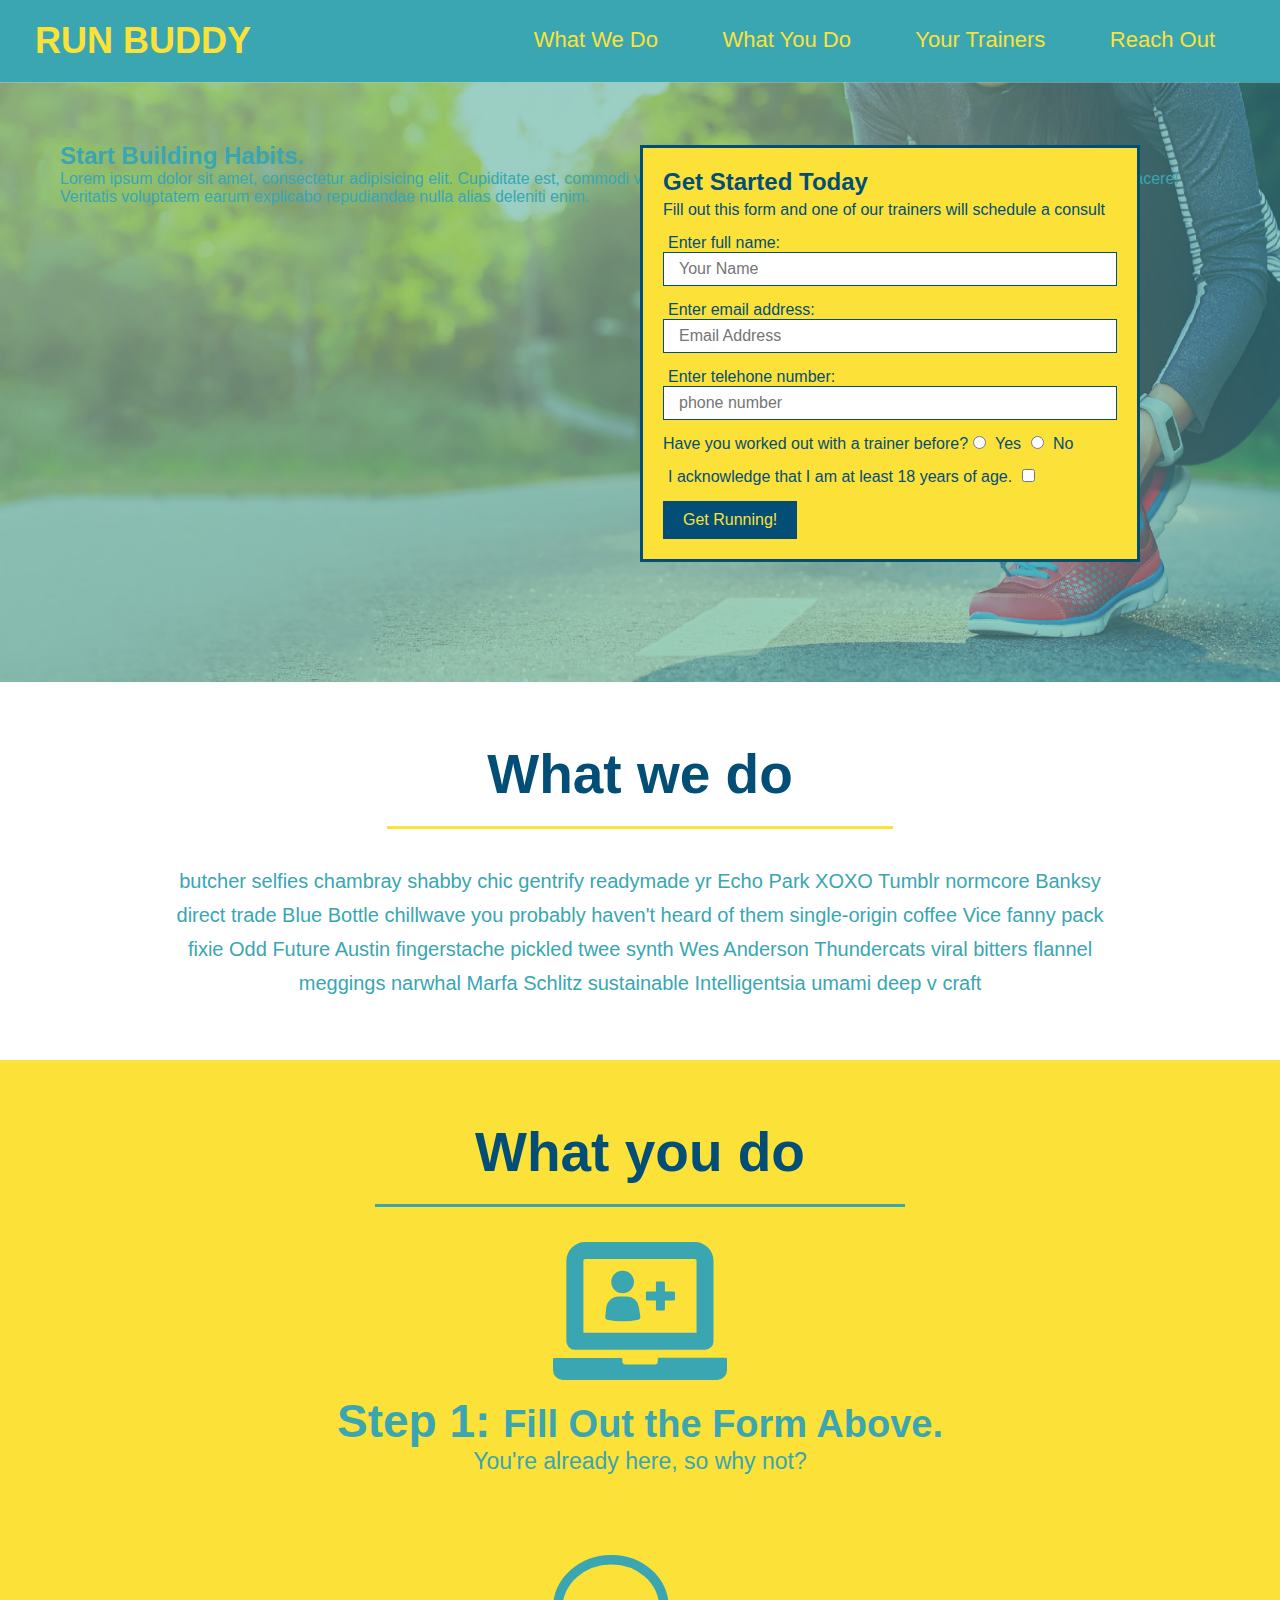
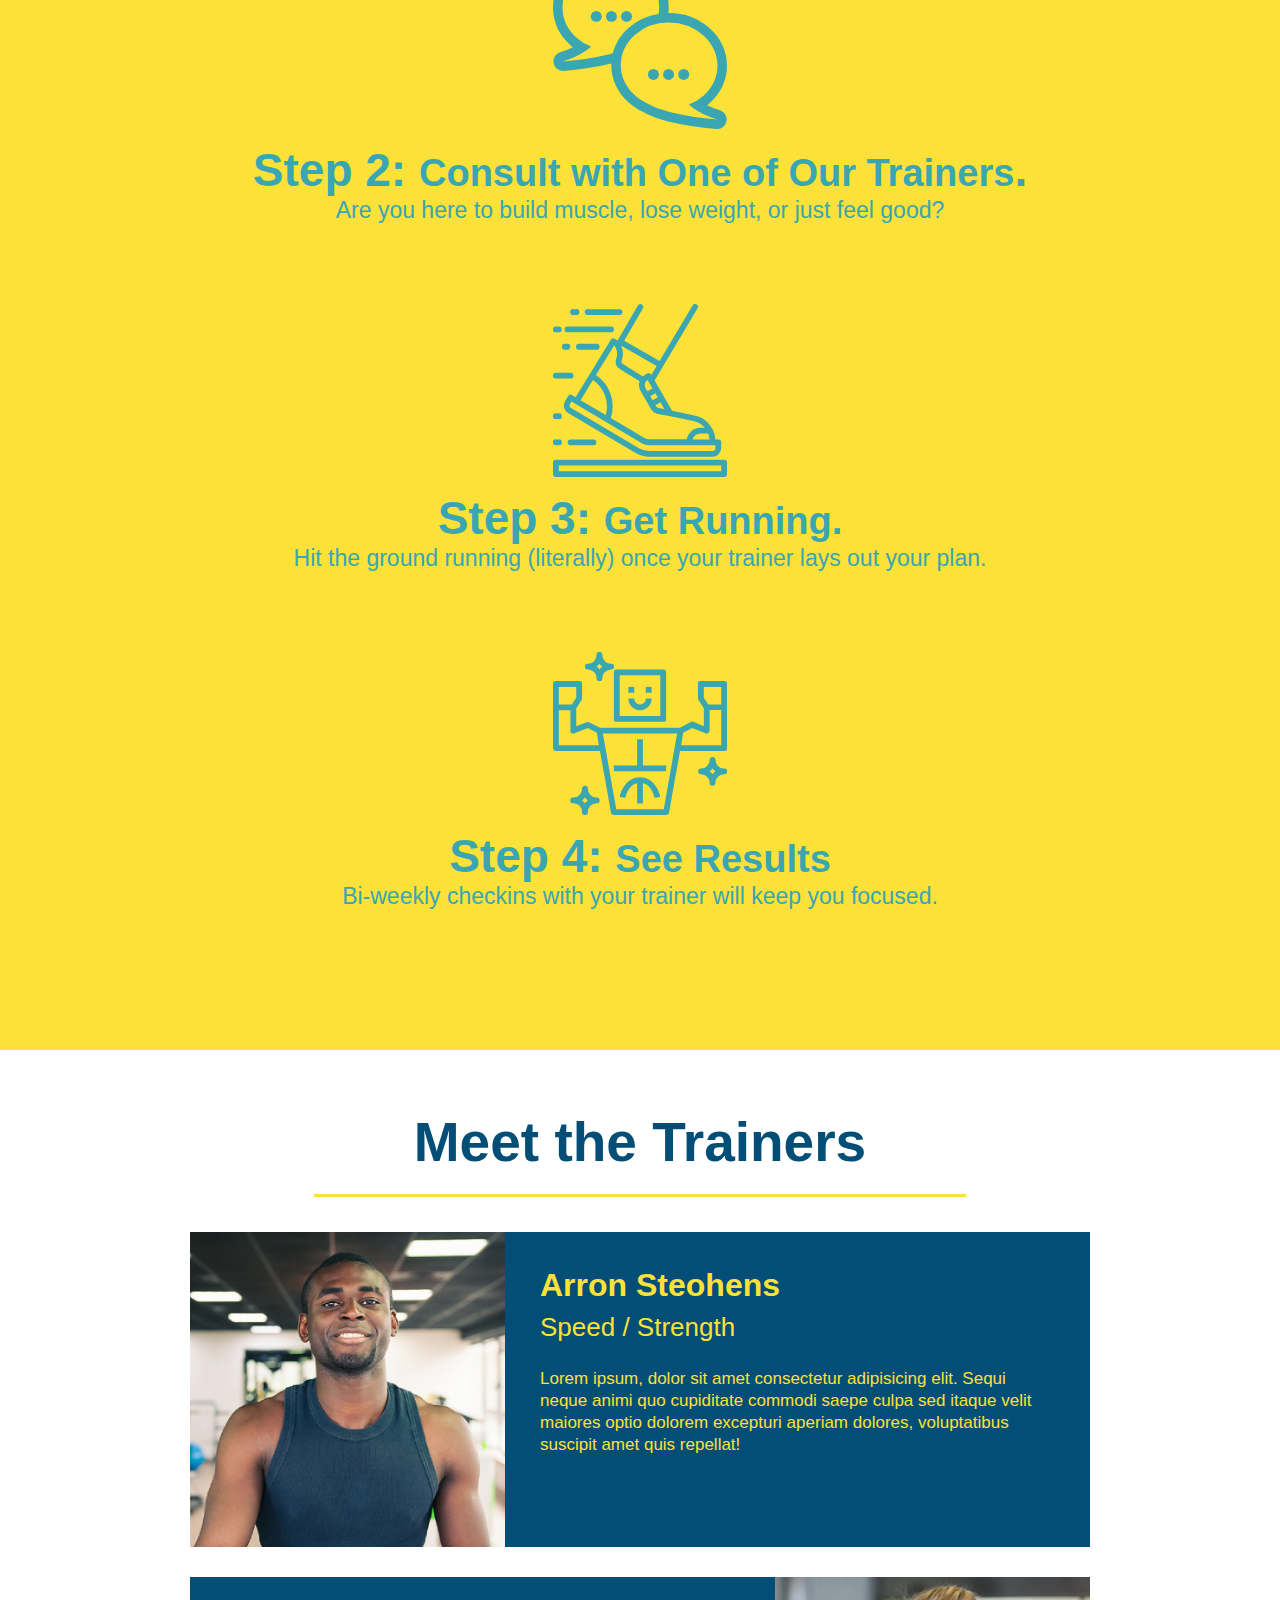
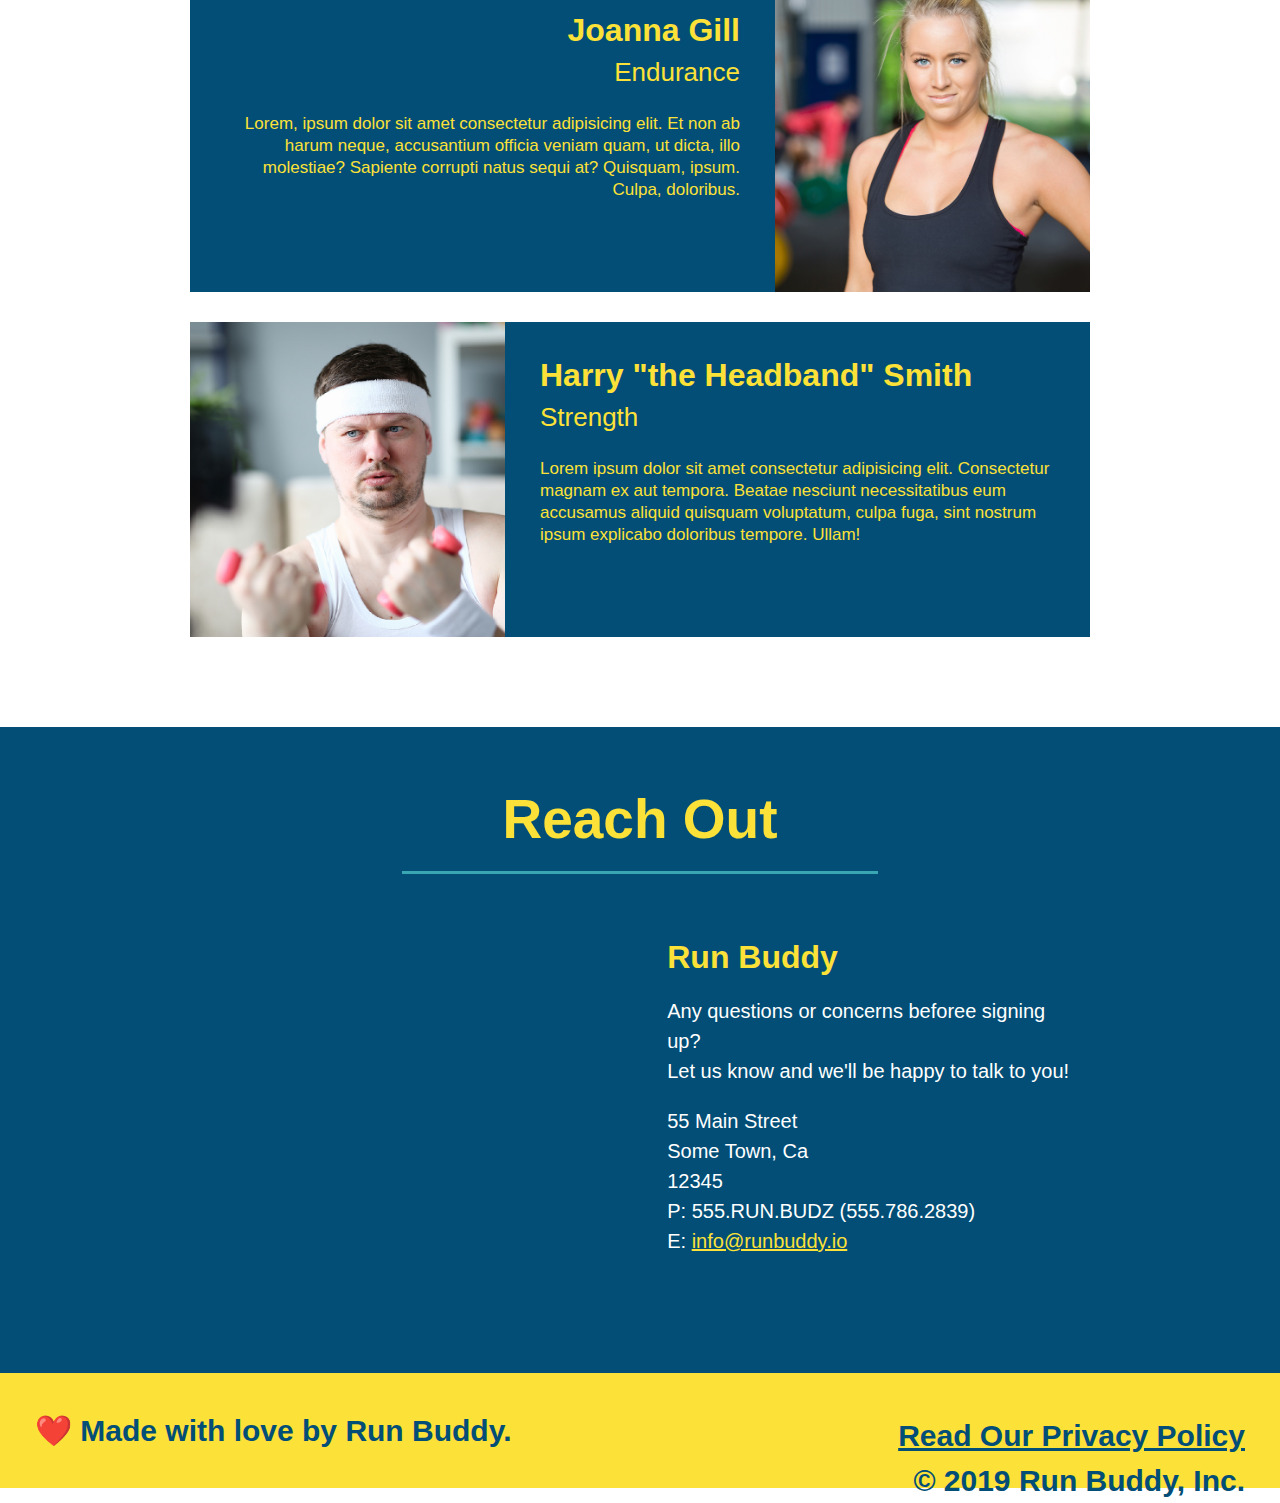
==== index.html @ 751ac81d "add content to hero, replace image" ====
<!DOCTYPE html>
<html lang="en">
    <head>
        <meta charset="UTF-8" />
        <title>Run Buddy</title>
        <link rel="stylesheet" href="./assests/css/style.css" />
    </head>
    <body>
        <!-- navigation -->
        <header>
            <h1>
                <a href="/">RUN BUDDY</a>
            </h1>
            <nav>
                <!-- unordered list element -->
                <ul>
                    <!-- List item element -->
                    <li>
                        <!-- Anchor element -->
                        <a href="#what-we-do">What We Do</a>
                    </li>
                    <li>
                        <a href="#what-you-do">What You Do</a>
                    </li>
                    <li>
                        <a href="#your-trainers">Your Trainers</a>
                    </li>
                    <li>
                        <a href="#reach-out">Reach Out</a>
                    </li>
                </ul>
            </nav>
        </header>

        <!-- hero/jumbotron -->
        <section class="hero">
            <div class="hero-cta">
                <h2>Start Building Habits.</h2>
                <p>
                    Lorem ipsum dolor sit amet, consectetur adipisicing elit. Cupiditate est, commodi voluptatem laborum earum aperiam aspernatur aut rerum aliquid odio facere! Veritatis voluptatem earum explicabo repudiandae nulla alias deleniti enim.
                </p>
            </div>
            <div class="hero-form">
                <h3>Get Started Today</h3>
                <p>Fill out this form and one of our trainers will schedule a consult</p>
                <!-- add form element -->
                <form>
                    <label for="name">Enter full name:</label>
                    <input type="text" placeholder="Your Name" name="name" id="name" class="form-input" />
                    <label for="email">Enter email address:</label>
                    <input type="email" placeholder="Email Address" name="email" id="email" class="form-input" />
                    <label for="phone">Enter telehone number:</label>
                    <input type="tel" placeholder="phone number" name="phone" id="phone" class="form-input" />
                    <p>
                        Have you worked out with a trainer before?
                        <input type="radio" name="trainer-confirm" id="trainer-yes" />
                        <label for="trainer-yes">Yes</label>
                        <input type="radio" name="trainer-confirm" id="trainer-no" />
                        <label for="trainer-no">No</label>
                    </p>
                    <p>
                        <label for="checkbox" >
                            I acknowledge that I am at least 18 years of age.
                        </label>
                        <input type="checkbox" name="age-confirm" id="checkbox" />
                    </p>
                    <button type="submit">
                        Get Running!
                    </button>
                </form>
            </div>
        </section>
        <!-- end hero -->

        <!--"What we do" section -->
        <section id="what-we-do" class="intro">
            <h2 class="section-title primary-border">What we do</h2>
            <p>
                butcher selfies chambray shabby chic gentrify readymade yr Echo Park XOXO Tumblr normcore Banksy direct trade Blue Bottle chillwave you probably haven't heard of them single-origin coffee Vice fanny pack fixie Odd Future Austin fingerstache pickled twee synth Wes Anderson Thundercats viral bitters flannel meggings narwhal Marfa Schlitz sustainable Intelligentsia umami deep v craft
            </p>
        </section>

        <!--"what you do" section -->
        <section id="what-you-do" class="steps">
            <h2 class="section-title secondary-border">What you do</h2>

            <div>
                <!-- insert this img element -->
                <img src="./assests/images/step-1.svg" alt="" />
                <h3>Step 1: <span>Fill Out the Form Above.</span></h3>
                <p>You're already here, so why not?</p>
            </div>

            <div>
                <img src="./assests/images/step-2.svg" alt="" />
                <h3>Step 2: <span>Consult with One of Our Trainers</span>.</h3>
                <p>Are you here to build muscle, lose weight, or just feel good?</p>
            </div>

            <div>
                <img src="./assests/images/step-3.svg" alt="" />
                <h3>Step 3: <span>Get Running.</span></h3>
                <p>Hit the ground running (literally) once your trainer lays out your plan.</p>
            </div>

            <div>
                <img src="./assests/images/step-4.svg" alt="" />
                <h3>Step 4: <span>See Results</span></h3>
                <p>Bi-weekly checkins with your trainer will keep you focused.</p>
            </div>
        </section>

        <!--"meet the trainers" section -->
        <section id="your-trainers" class="trainers">
            <h2 class="section-title primary-border">
                Meet the Trainers
            </h2>
            <article class="trainer">
                <img src="./assests/images/trainer-1.jpg" alt="Arron Stephens in his workout clothes, ready to pump iron" />
                <div class="trainer-bio text-left">
                    <h3>Arron Steohens</h3>
                    <h4>Speed / Strength</h4>
                    <p>
                        Lorem ipsum, dolor sit amet consectetur adipisicing elit. Sequi neque animi quo cupiditate commodi saepe culpa sed
                        itaque velit maiores optio dolorem excepturi aperiam dolores, voluptatibus suscipit amet quis repellat!
                    </p>
                </div>
            </article>

            <!-- second trainers bio -->
            <article class="trainer">
                <div class="trainer-bio text-right">
                    <h3>Joanna Gill</h3>
                    <h4>Endurance</h4>
                    <p>
                        Lorem, ipsum dolor sit amet consectetur adipisicing elit. Et non ab harum neque, accusantium officia veniam quam, ut dicta, illo molestiae? Sapiente corrupti natus sequi at? Quisquam, ipsum. Culpa, doloribus.
                    </p>
                </div>
                <img src="./assests/images/trainer-2.jpg" alt="Joanna Gill cooling off after a workout" />
            </article>
            <!-- third trainer bio -->
            <article class="trainer">
                <img src="./assests/images/trainer-3.jpg" alt="Harry Smith wearing a headband and lifting comically small pink weights" />
                <div class="trainer-bio text-left">
                    <h3>Harry "the Headband" Smith</h3>
                    <h4>Strength</h4>
                    <p>
                        Lorem ipsum dolor sit amet consectetur adipisicing elit. Consectetur magnam ex aut tempora. Beatae nesciunt necessitatibus eum accusamus aliquid quisquam voluptatum, culpa fuga, sint nostrum ipsum explicabo doloribus tempore. Ullam!
                    </p>
                </div>
            </article>
        </section>

        <!--"reach out" section-->
        <section id="reach-out" class="contact">
            <h2 class="section-title secondary-border">
                Reach Out
            </h2>
            <div class="contact-info">
                <iframe
                    src="https://www.google.com/maps/embed?pb=!1m18!1m12!1m3!1d3153.7688624197567!2d-122.4304354844074!3d37.77201752009072!2m3!1f0!2f0!3f0!3m2!1i1024!2i768!4f13.1!3m3!1m2!1s0x808580a11f3f381d%3A0xcac22284c736c80f!2s64%20Laussat%20St%2C%20San%20Francisco%2C%20CA%2094102!5e0!3m2!1sen!2sus!4v1612296971447!5m2!1sen!2sus" width="600" height="450" frameborder="0" style="border:0;" allowfullscreen="" aria-hidden="false" tabindex="0"
                    frameborder="0"
                    height="400"
                    width="400"
                    style="border:0"
                    allowfullscreen
                >
                </iframe>
                <div>
                    <h3>Run Buddy</h3>
                    <p>
                        Any questions or concerns beforee signing up?
                        <br />
                        Let us know and we'll be happy to talk to you!
                    </p>
                    <address>
                        55 Main Street <br/>
                        Some Town, Ca <br/>
                        12345<br />
                        P: 555.RUN.BUDZ (555.786.2839)<br/>
                        E: <a href="mailto:info@runbuddy.io">info@runbuddy.io</a>
                    </address>
                </div>
            </div>
        </section>

        <!-- footer -->
        <footer>
            <h2>
                <div>
                    <a href="./privacy-policy.html">Read Our Privacy Policy</a><br />
                    &copy; 2019 Run Buddy, Inc.
                </div>
                ❤️ Made with love by Run Buddy.
            </h2>
        </footer>
    </body>
</html>
---- assests/css/style.css ----
* {
    margin: 0;
    padding: 0;
    box-sizing: border-box;
}

/* The asterisk * we used here is used quite often in programming. 
It is typically called a wildcard, but in CSS it is known as a universal selector. 
This is essentially a catch-all selector that says, "I won't match one thing—I'll match everything!" */

body {
    color: #39a6b2;
    font-family: Helvetica, Arial, sans-serif;
}
/* apply styles to header */
header {
    padding: 20px 35px;
    background-color: #39a6b2;
}
header h1 {
    font-weight: bold;
    font-size: 36px;
    color: #fce138;
    margin: 0;
    display: inline;
}
header a {
    text-decoration: none;
    color: #fce138;
}
header nav {
    float: right;
    margin: 7px 0;
}
header nav ul li {
    display: inline;
}
header nav ul li a {
    margin: 0 30px;
    font-weight: lighter;
    font-size: 22px;
}
footer {
    background: #fce138;
    width: 100%;
    padding: 40px 35px;
}
footer h2 {
    display: inline;
    color: #024e76;
    font-size: 30px;
    margin: 0;
}
footer div {
    float: right;
    line-height: 1.5;
    text-align: right;
}
footer a {
    color: #024e76;
}
section {
    padding: 60px;
}
/* Hero Style start */
.hero {
    background-image: url("../images/hero-bg.jpg");
    height: 600px;
    background-size: cover;
    background-position: center;
    position: relative;
}
.hero-form {
    color: #024e76;
    padding: 20px;
    width: 500px;
    background-color: #fce138;
    border: solid 3px #024e76;
    position: absolute;
    bottom: 120px;
    right: 140px;
}
.hero-form h3 {
    font-size: 24px;
    margin: 0px;
}
.hero-form p {
    margin: 5px 0 15px 0;
}

.form-input {
    border: 1px solid #024e76;
    display: block;
    padding: 7px 15px;
    font-size: 16px;
    color: #024e76;
    width: 100%;
    margin-bottom: 15px;
}
.hero-form label {
    margin: 0 5px;
}
.hero-form button {
    color: #fce138;
    background-color: #024e76;
    border: none;
    padding: 10px 20px;
    font-size: 16px;
}
/* Hero Style Start */

/* what we do section */
.intro {
    text-align: center;
}
.section-title {
    font-size: 55px;
    color: #024e76;
    margin-bottom: 35px;
    padding: 0 100px 20px 100px;
    border-bottom: 3px solid;
    border-color: #fce138;
    display: inline-block;
}

.primary-border {
    border-color: #fce138;
}

.secondary-border {
    border-color: #39a6b2;
}

.intro p {
    line-height: 1.7;
    color: #39a6b2;
    width: 80%;
    font-size: 20px;
    margin: 0 auto;
}
/* what you do section */
.steps {
    text-align: center;
    background: #fce138;
}

.steps div {
    margin-bottom: 80px;
}

.steps img {
    width: 15%;
    margin-top: 10px 0;
}

.steps h3 {
    color: #39a6b2;
    font-size: 46px;
    margin-top: 10px;
}

.steps p {
    color: #39a6b2;
    font-size: 23px;
}
.steps span {
    font-size: 38px;
}
/* trainers section */
.trainers {
    text-align: center;
}
/* article class "trainer" */
.trainer {
    width: 900px;
    margin: 0 auto 30px auto;
    background: #024e76;
    color: #fce138;
    overflow: auto;
}
.trainer img {
    width: 35%;
    float: left;
}

.trainer-bio {
    padding: 35px;
    float: left;
    width: 65%;
}
.trainer-bio h3 {
    font-size: 32px;
    margin-bottom: 8px;
}
.trainer-bio h4 {
    font-weight: lighter;
    font-size: 26px;
    margin-bottom: 25px;
}
.trainer-bio p{
    font-size: 17px;
    line-height: 1.3;
}

.text-left {
    text-align: left;
}

.text-right {
    text-align: right;
}
.contact {
    background: #024e76;
    text-align: center;
}
.contact h2 {
    color: #fce138;
}
.contact-info iframe {
    width: 400px;
    height: 400px;
}
.contact-info div {
    width: 410px;
    display: inline-block;
    vertical-align: top;
    text-align: left;
    margin: 30px 0 0 60px;
    color: white;
}
.contact-info h3 {
    color: #fce138;
    font-size: 32px;
}
.contact-info p, .contact-info address {
    margin: 20px 0;
    line-height: 1.5;
    font-size: 20px;
    font-style: normal;
}
.contact-info a {
    color: #fce138;
}

/* REACH OUT STYLES END */
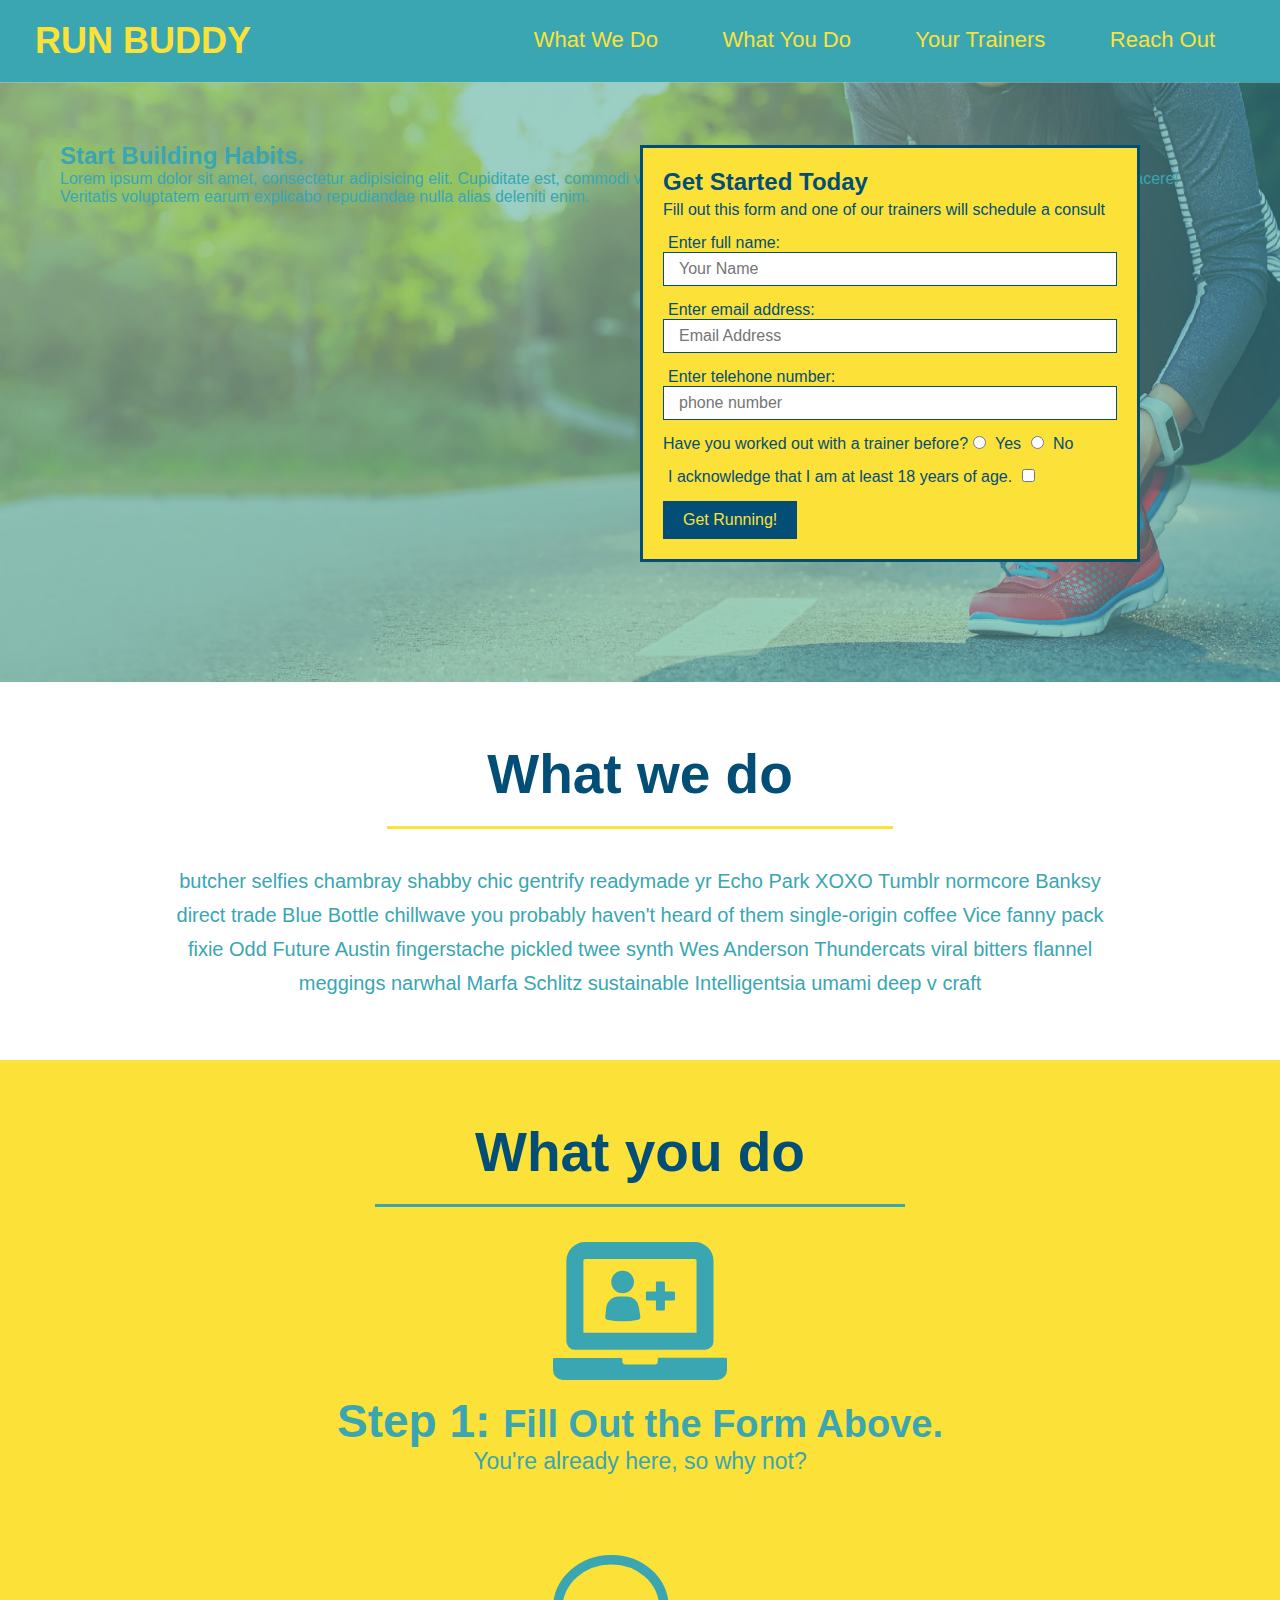
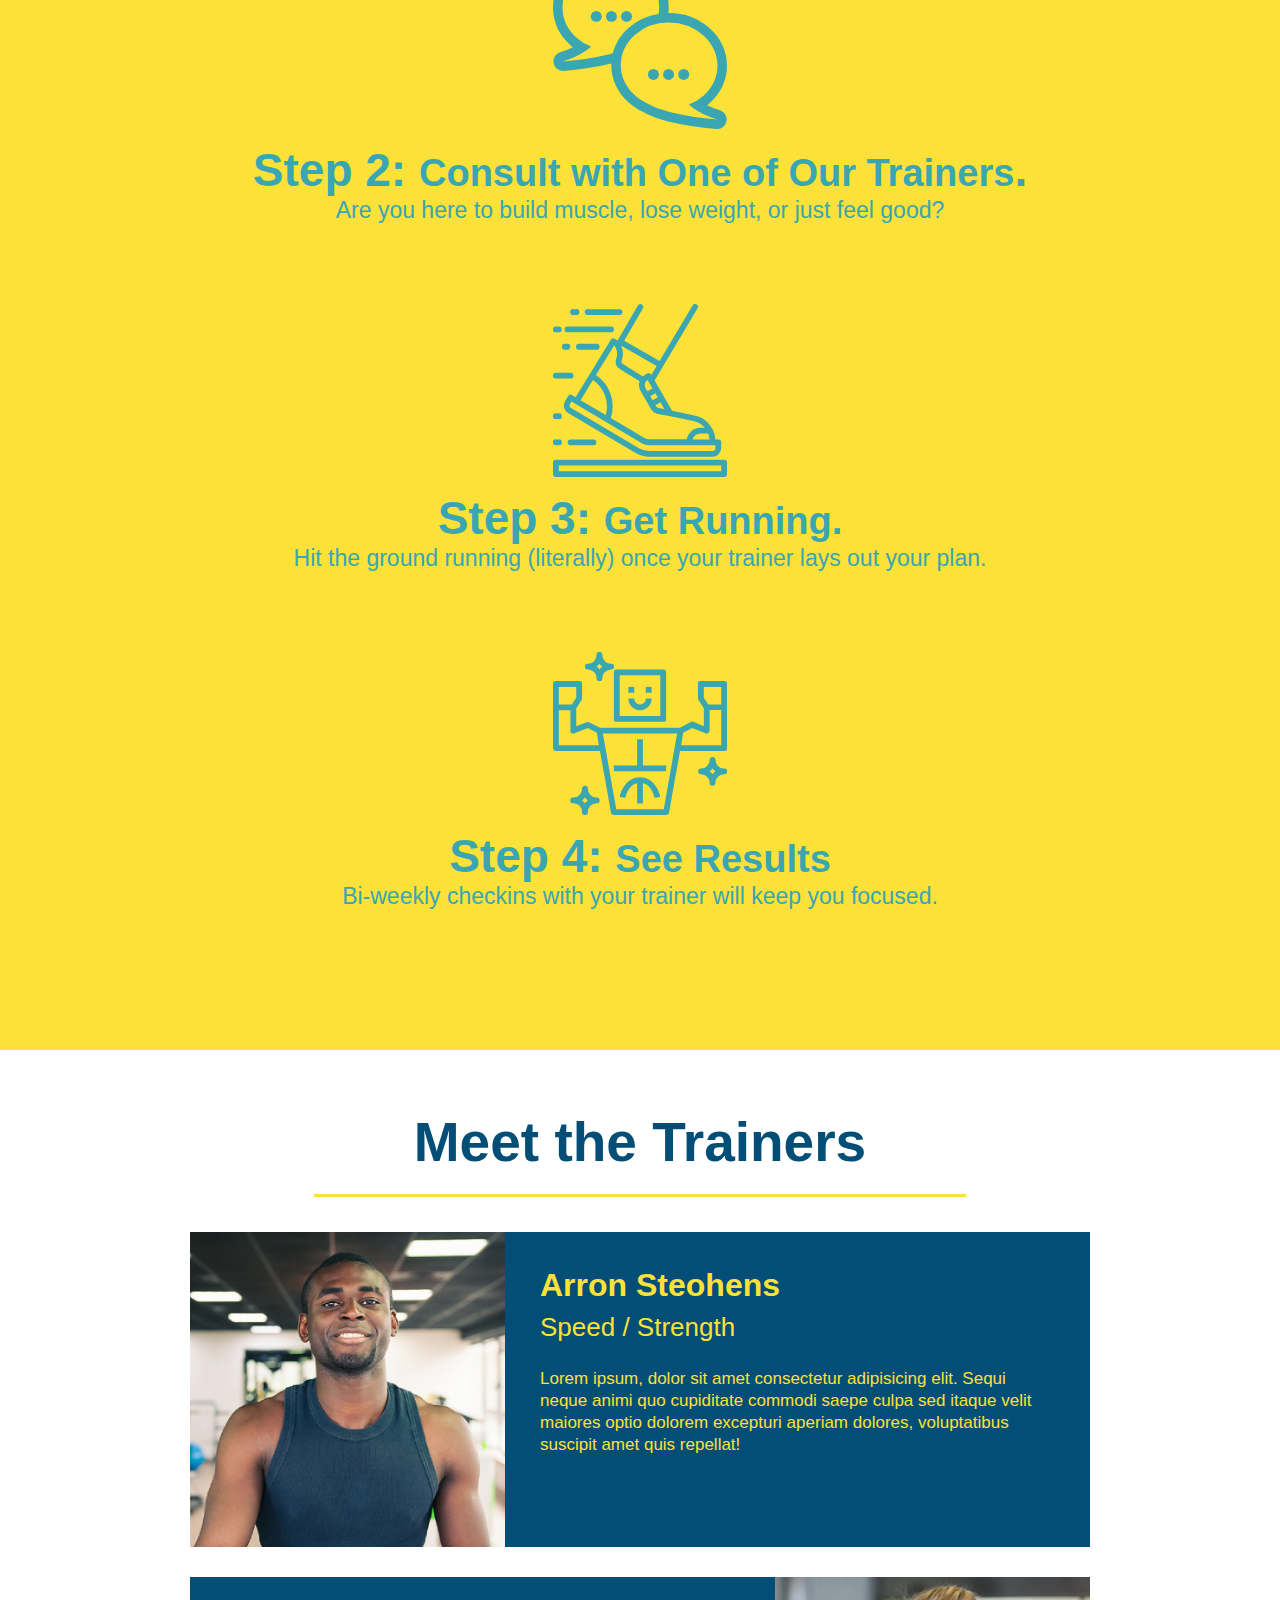
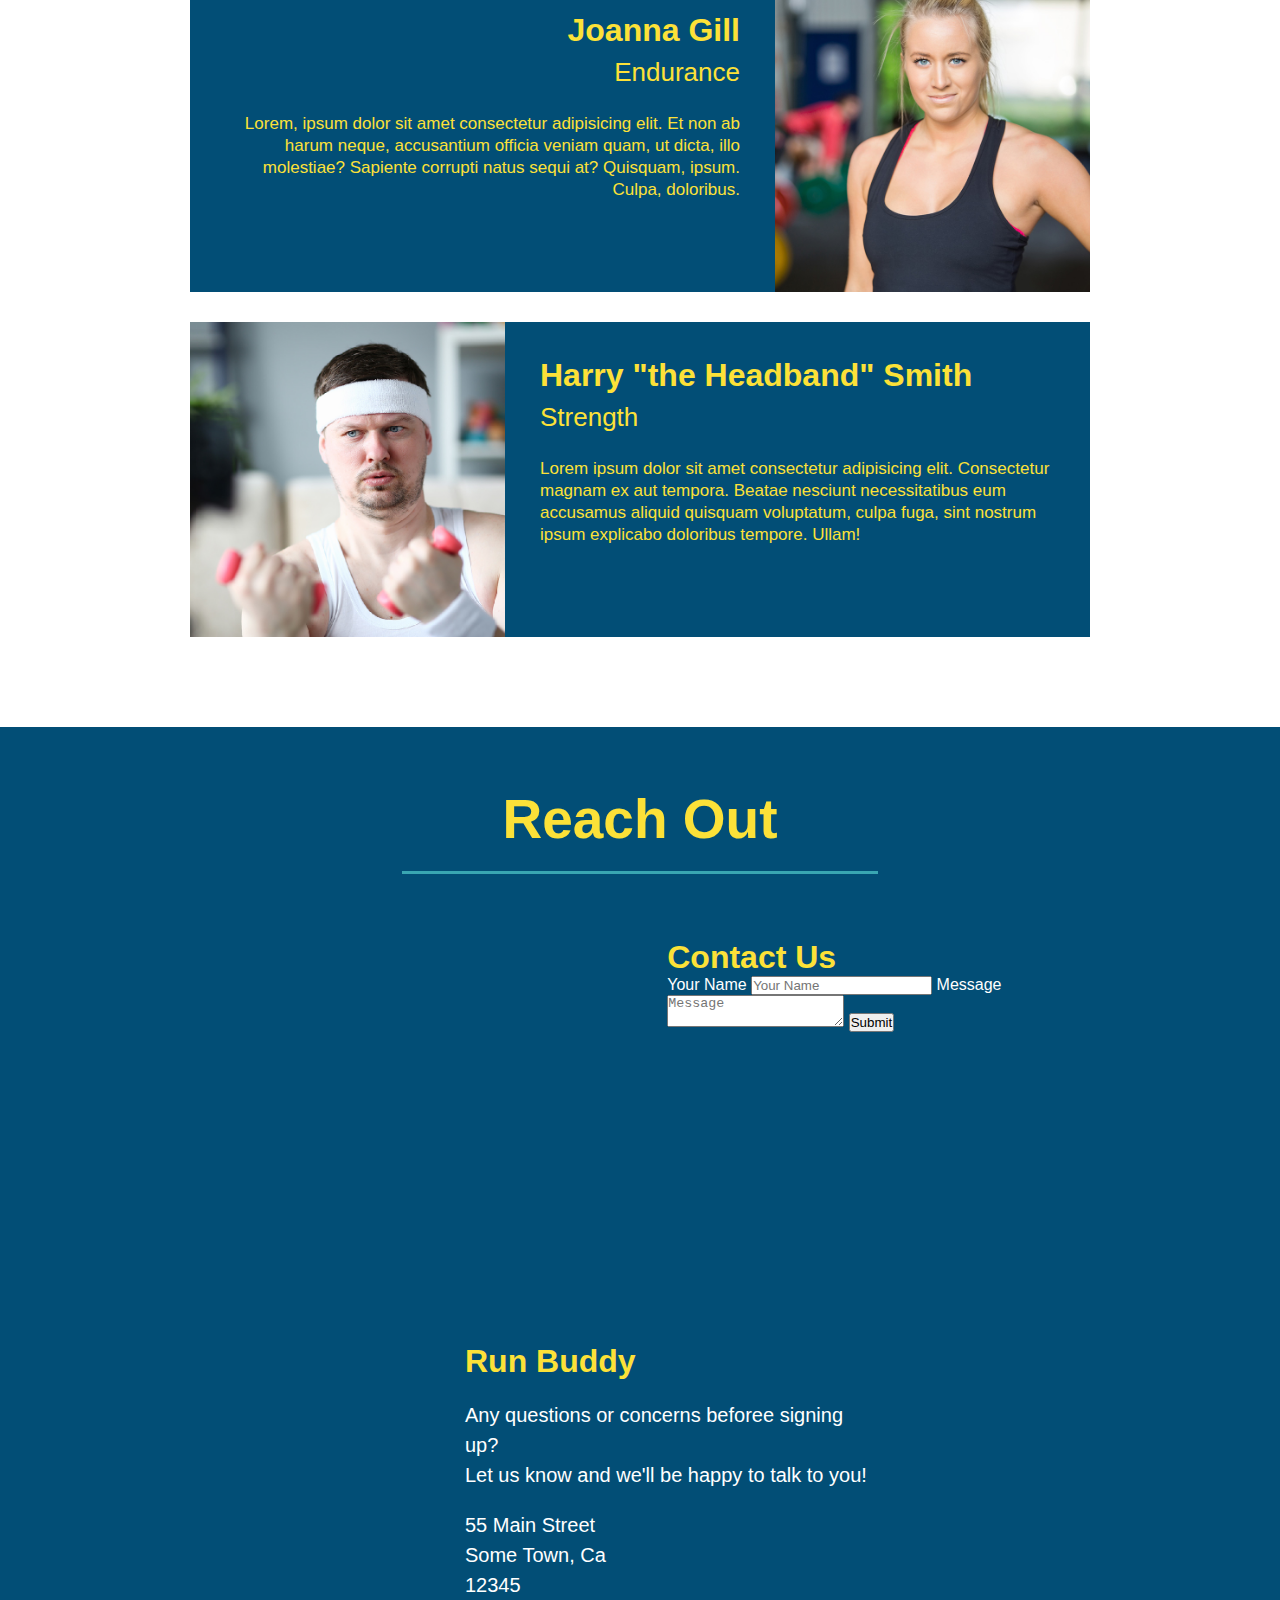
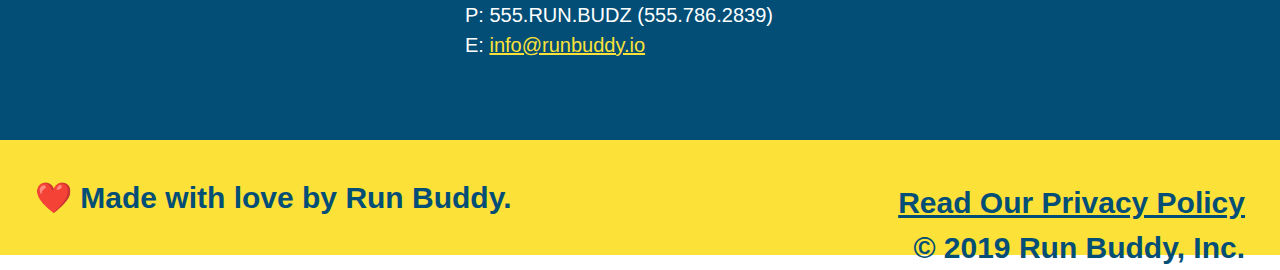
==== commit 61b1f605: "add contact form" ====
--- a/index.html
+++ b/index.html
@@ -166,6 +166,18 @@
                     allowfullscreen
                 >
                 </iframe>
+                <div class="contact-form">
+                    <h3>Contact Us</h3>
+                    <form>
+                        <label for="contact-name">Your Name</label>
+                        <input type="text" id="contact-name" placeholder="Your Name" />
+    
+                        <label for="contact-message">Message</label>
+                        <textarea id="contact-message" placeholder="Message"></textarea>
+    
+                        <button type="submit">Submit</button>
+                    </form>
+                </div>
                 <div>
                     <h3>Run Buddy</h3>
                     <p>
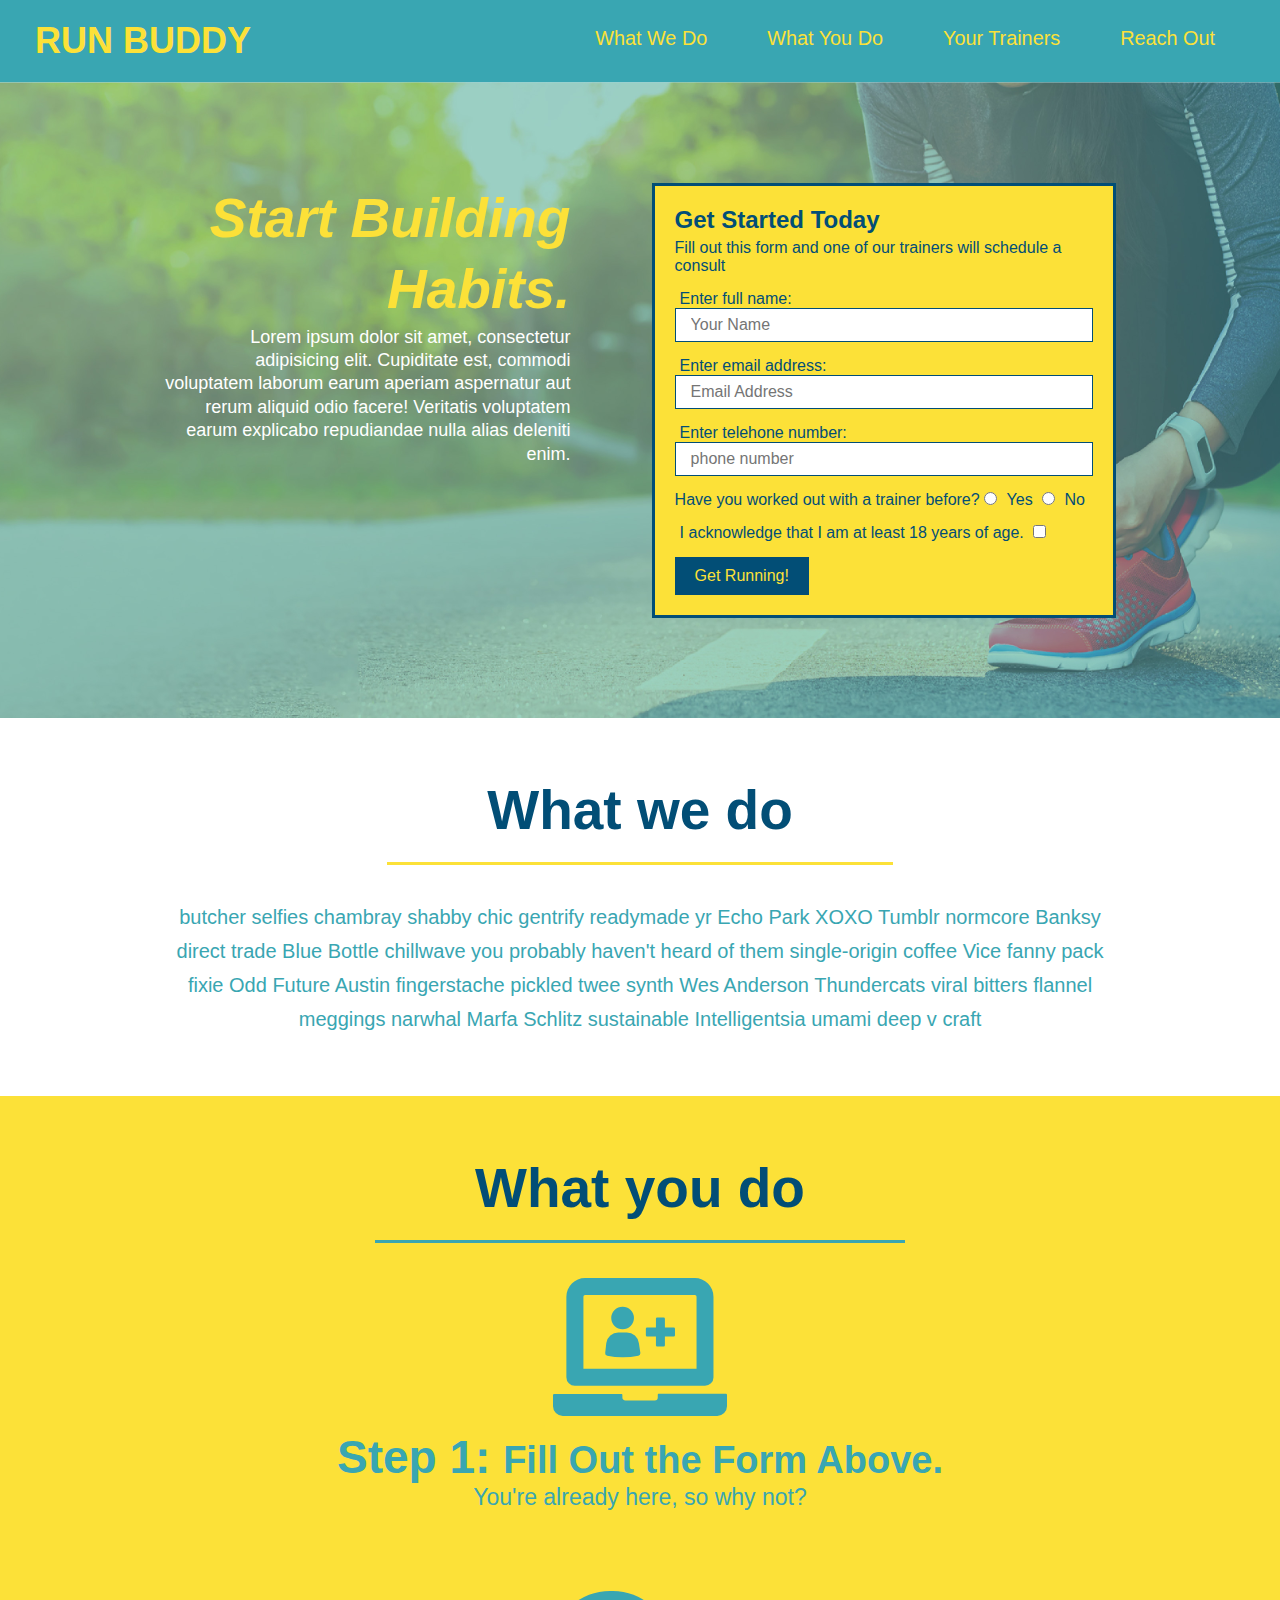
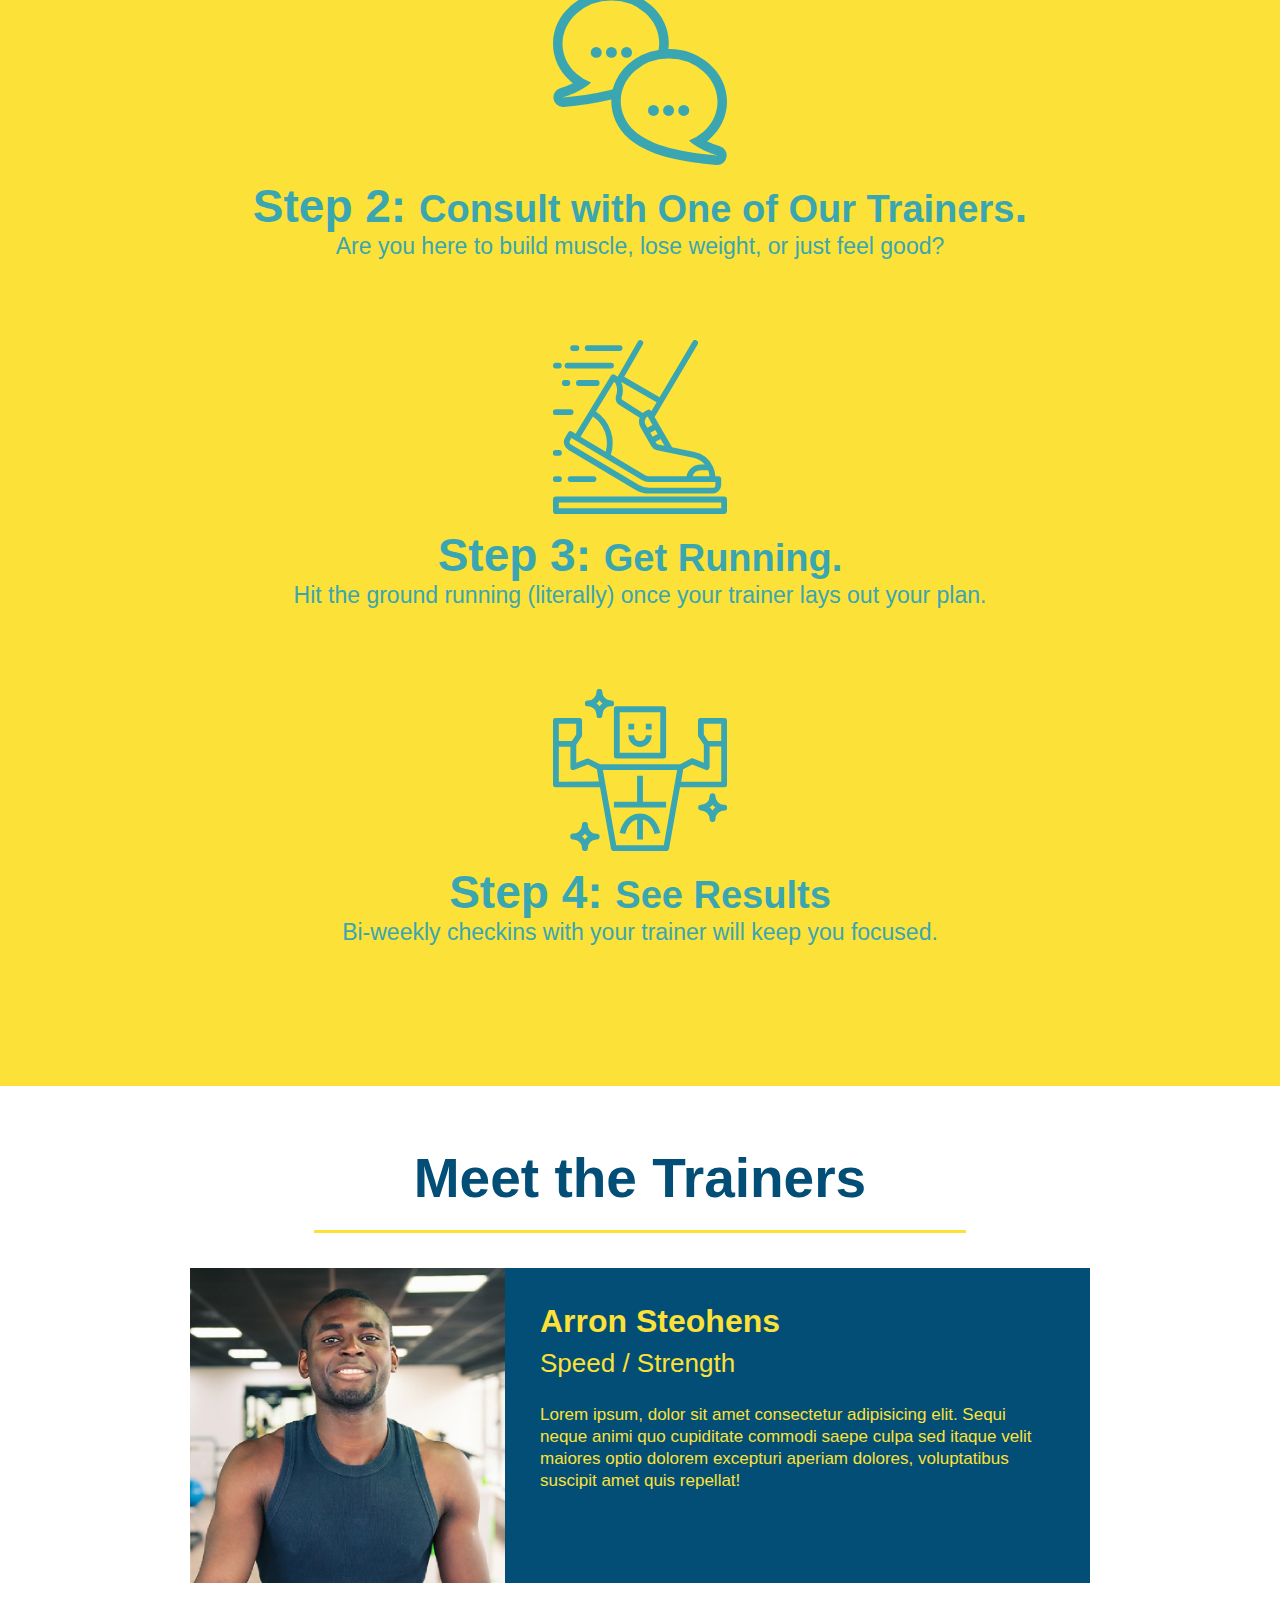
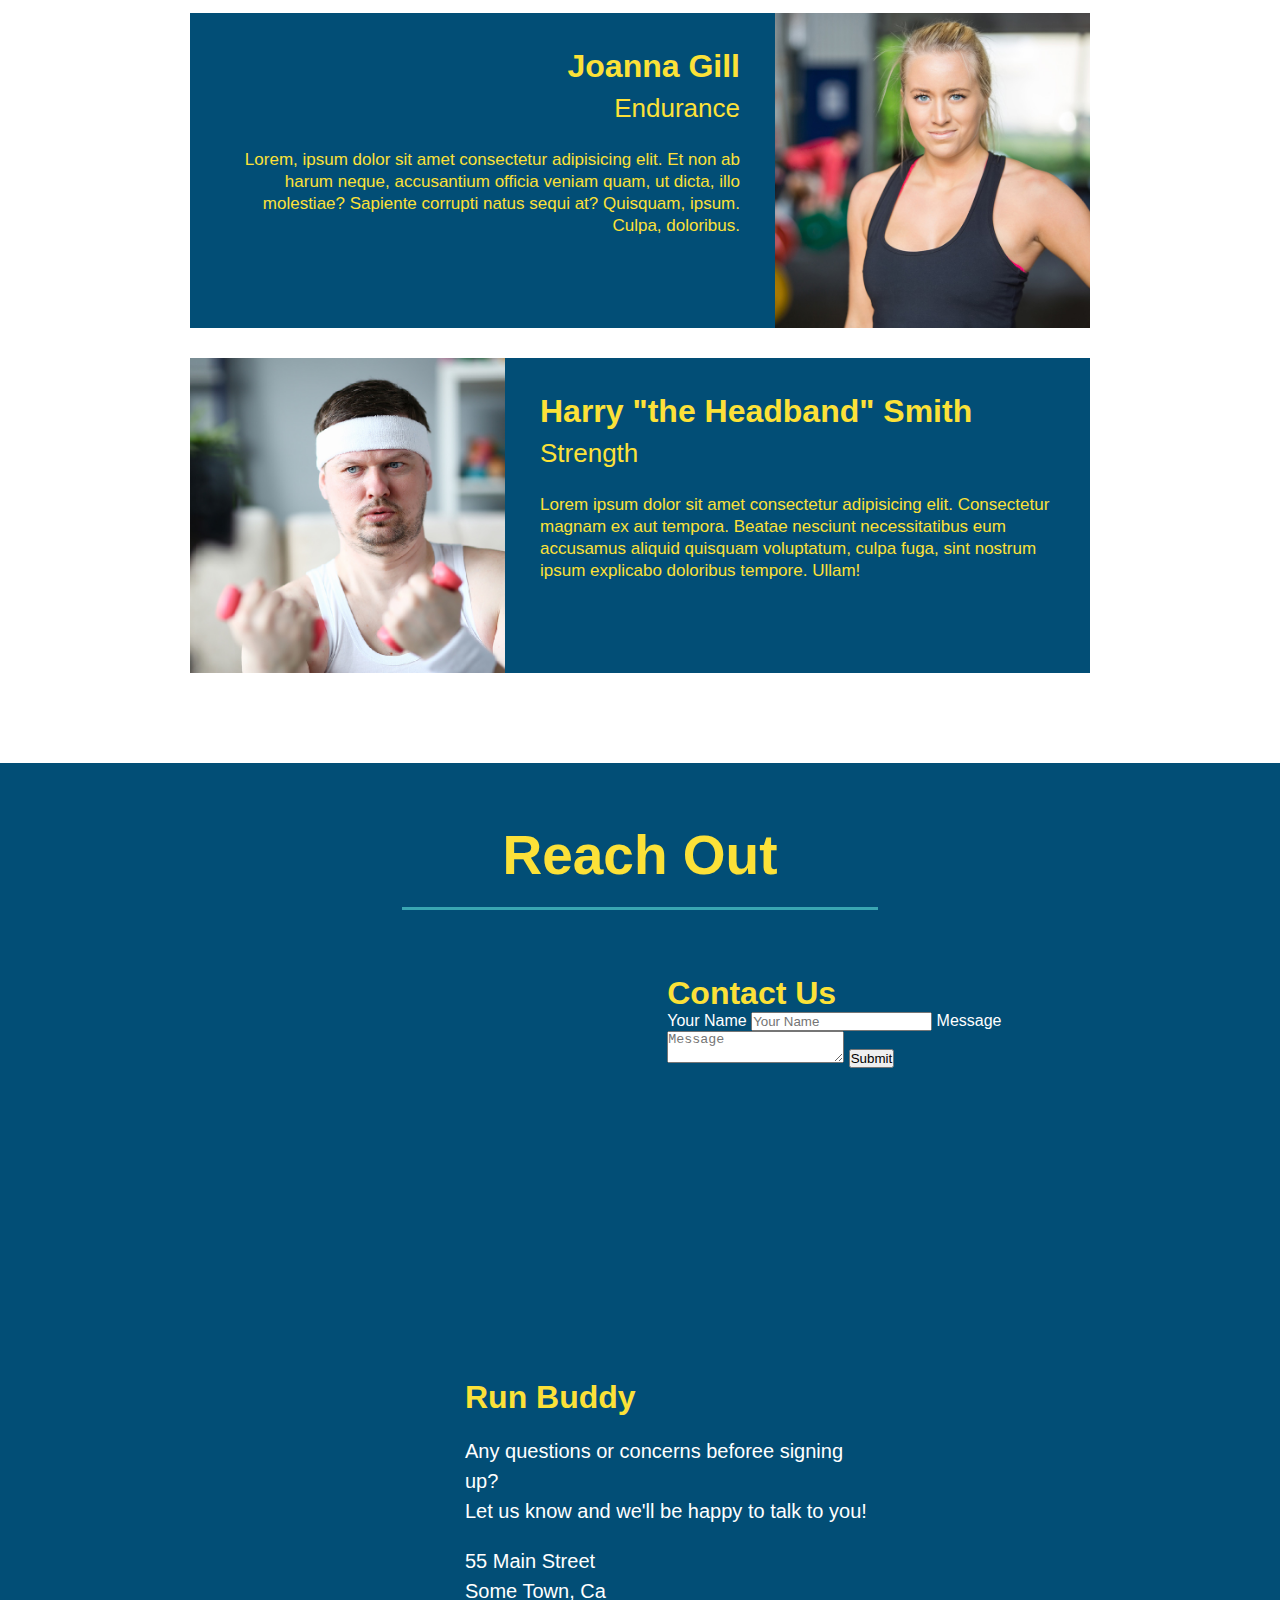
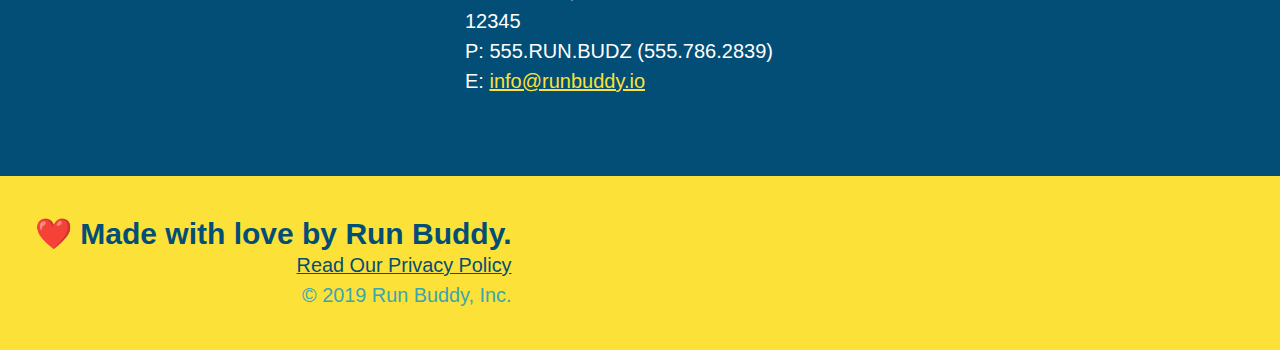
==== commit edeb5243: "add flexbox to the hero" ====
--- a/index.html
+++ b/index.html
@@ -199,11 +199,12 @@
         <!-- footer -->
         <footer>
             <h2>
+                ❤️ Made with love by Run Buddy.
                 <div>
                     <a href="./privacy-policy.html">Read Our Privacy Policy</a><br />
                     &copy; 2019 Run Buddy, Inc.
                 </div>
-                ❤️ Made with love by Run Buddy.
+
             </h2>
         </footer>
     </body>
--- a/assests/css/style.css
+++ b/assests/css/style.css
@@ -14,71 +14,82 @@
 }
 /* apply styles to header */
 header {
+    justify-content: space-between;
+    flex-wrap: wrap;
     padding: 20px 35px;
     background-color: #39a6b2;
+    display: flex
+
 }
 header h1 {
     font-weight: bold;
     font-size: 36px;
     color: #fce138;
-    margin: 0;
-    display: inline;
+    margin: 0; 
 }
 header a {
     text-decoration: none;
     color: #fce138;
 }
 header nav {
-    float: right;
     margin: 7px 0;
 }
-header nav ul li {
-    display: inline;
+header nav ul {
+    display: flex;
+    flex-wrap: wrap;
+    justify-content: space-between;
+    align-items: center;
+    list-style: none;
+    
 }
 header nav ul li a {
     margin: 0 30px;
     font-weight: lighter;
-    font-size: 22px;
+    font-size: 1.55vw;
 }
 footer {
+    display: flex;
+    justify-content: space-between;
+    flex-wrap: wrap;
     background: #fce138;
     width: 100%;
     padding: 40px 35px;
 }
 footer h2 {
-    display: inline;
     color: #024e76;
     font-size: 30px;
     margin: 0;
 }
 footer div {
-    float: right;
     line-height: 1.5;
     text-align: right;
+    font-weight: lighter;
+    font-size: 1.55vw;
+    color: #39a6b2;
 }
 footer a {
     color: #024e76;
+
 }
 section {
     padding: 60px;
 }
 /* Hero Style start */
 .hero {
+    display: flex;
+    justify-content: center;
+    flex-wrap: wrap;
     background-image: url("../images/hero-bg.jpg");
-    height: 600px;
     background-size: cover;
     background-position: center;
-    position: relative;
 }
 .hero-form {
     color: #024e76;
     padding: 20px;
-    width: 500px;
     background-color: #fce138;
     border: solid 3px #024e76;
-    position: absolute;
-    bottom: 120px;
-    right: 140px;
+    width: 40%;
+    margin: 3.5%;
 }
 .hero-form h3 {
     font-size: 24px;
@@ -86,6 +97,19 @@
 }
 .hero-form p {
     margin: 5px 0 15px 0;
+}
+.hero-cta {
+    width: 35%;
+    text-align: right;
+    margin: 3.5%;
+    color: #fff;
+    font-size: 18px;
+    line-height: 1.3;
+}
+.hero-cta h2 {
+    font-style: italic;
+    font-size: 55px;
+    color: #fce138;
 }
 
 .form-input {
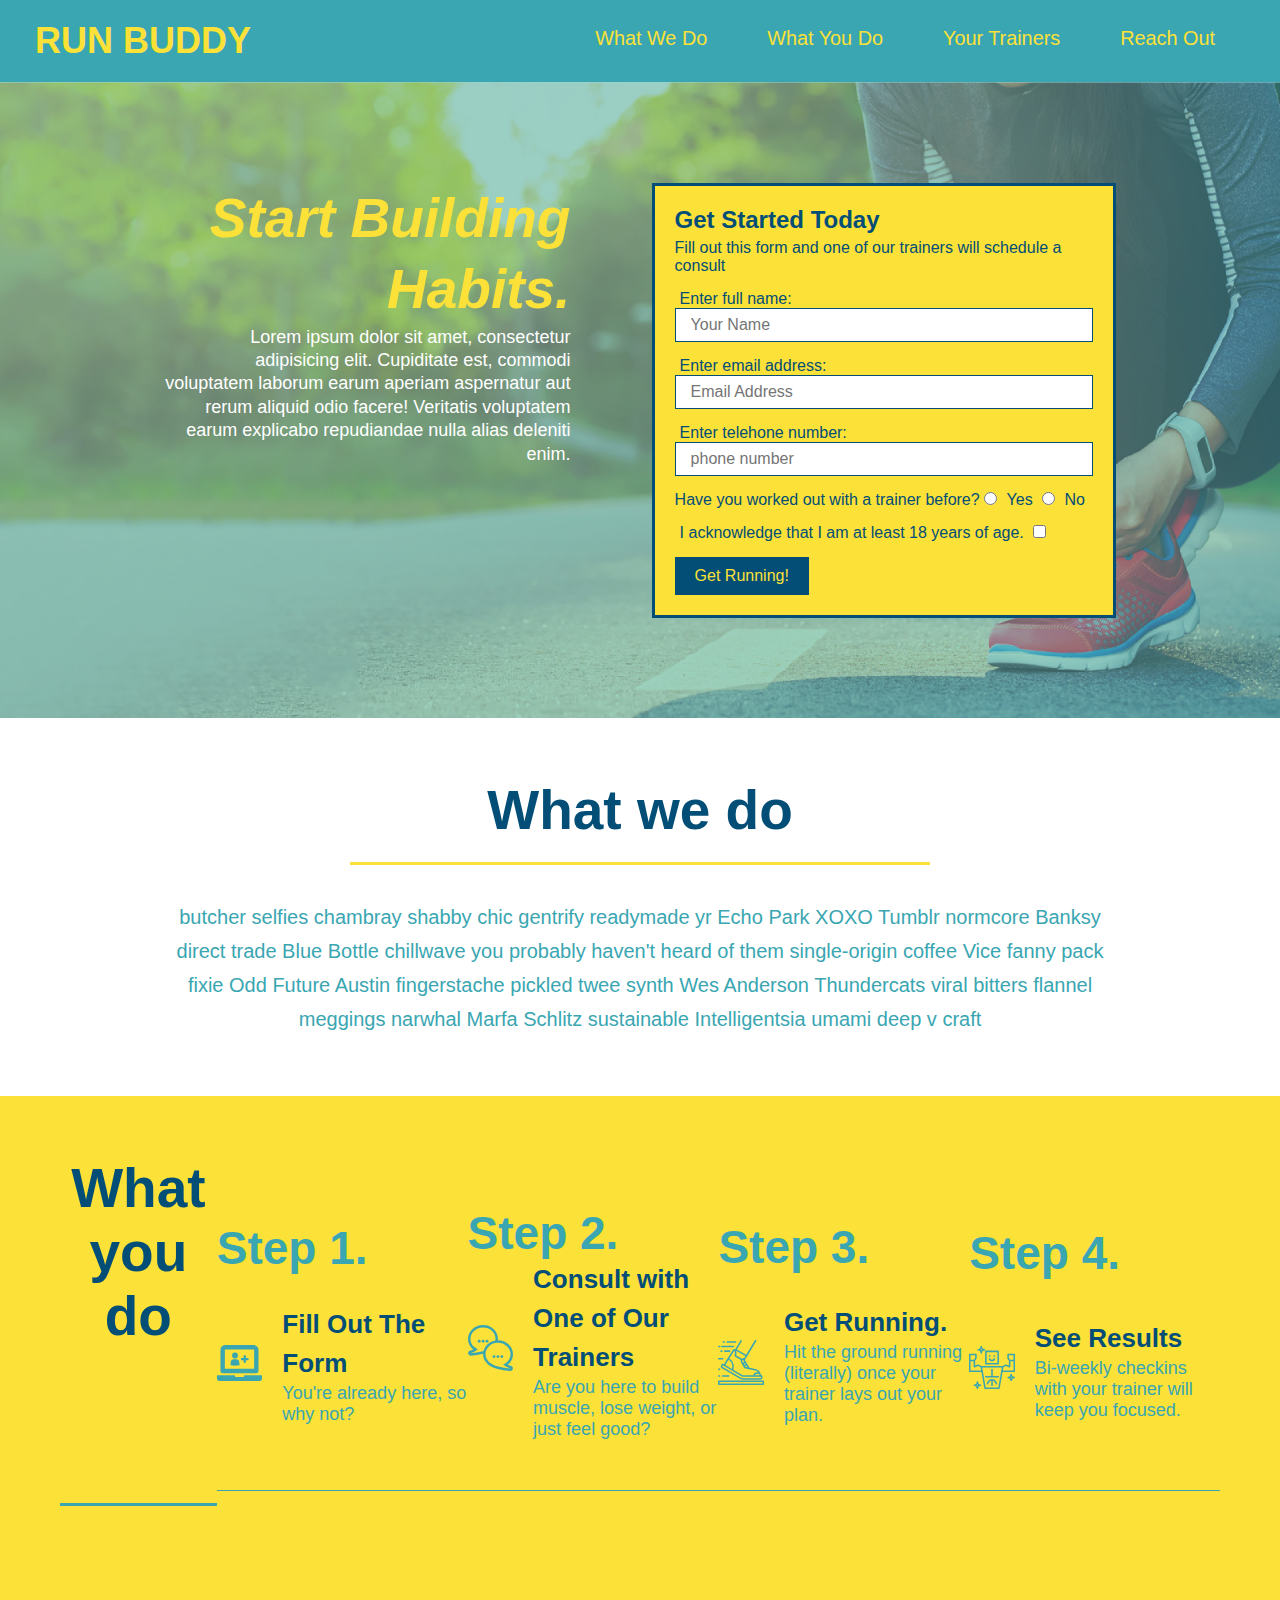
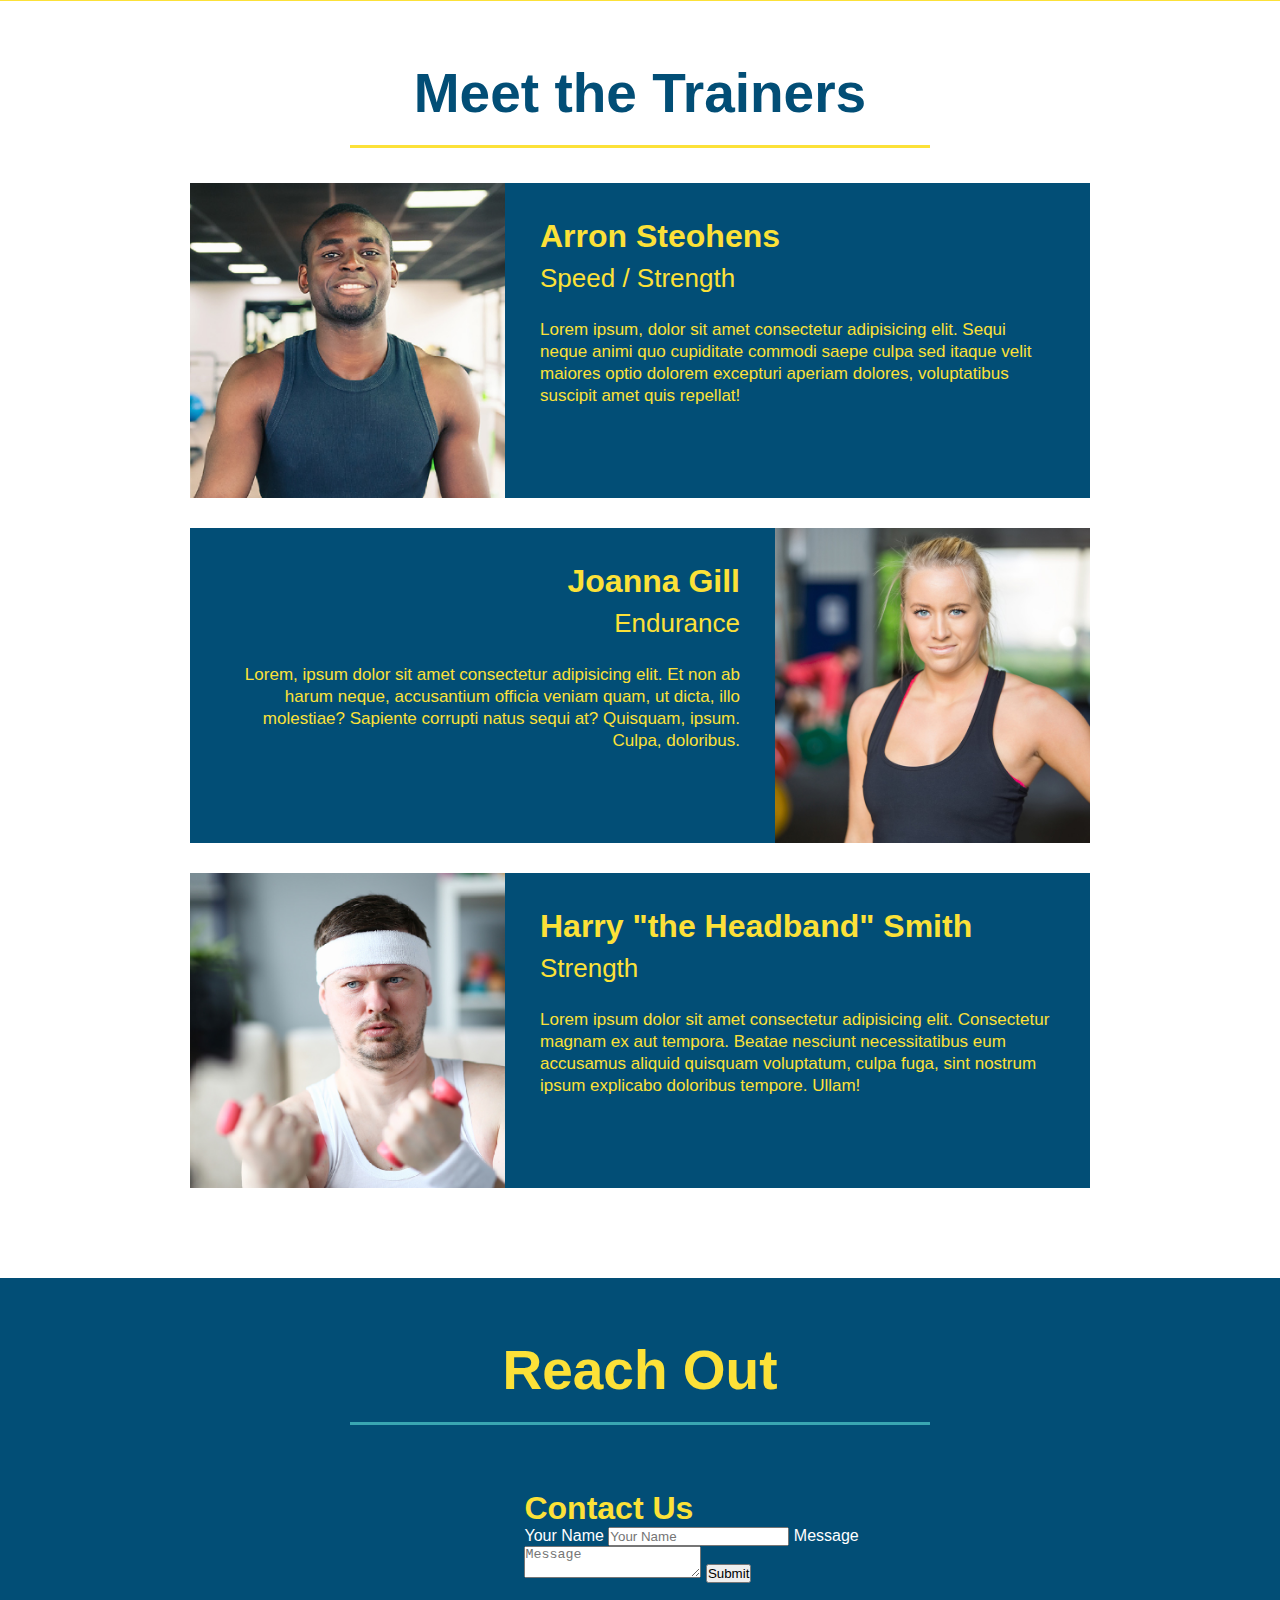
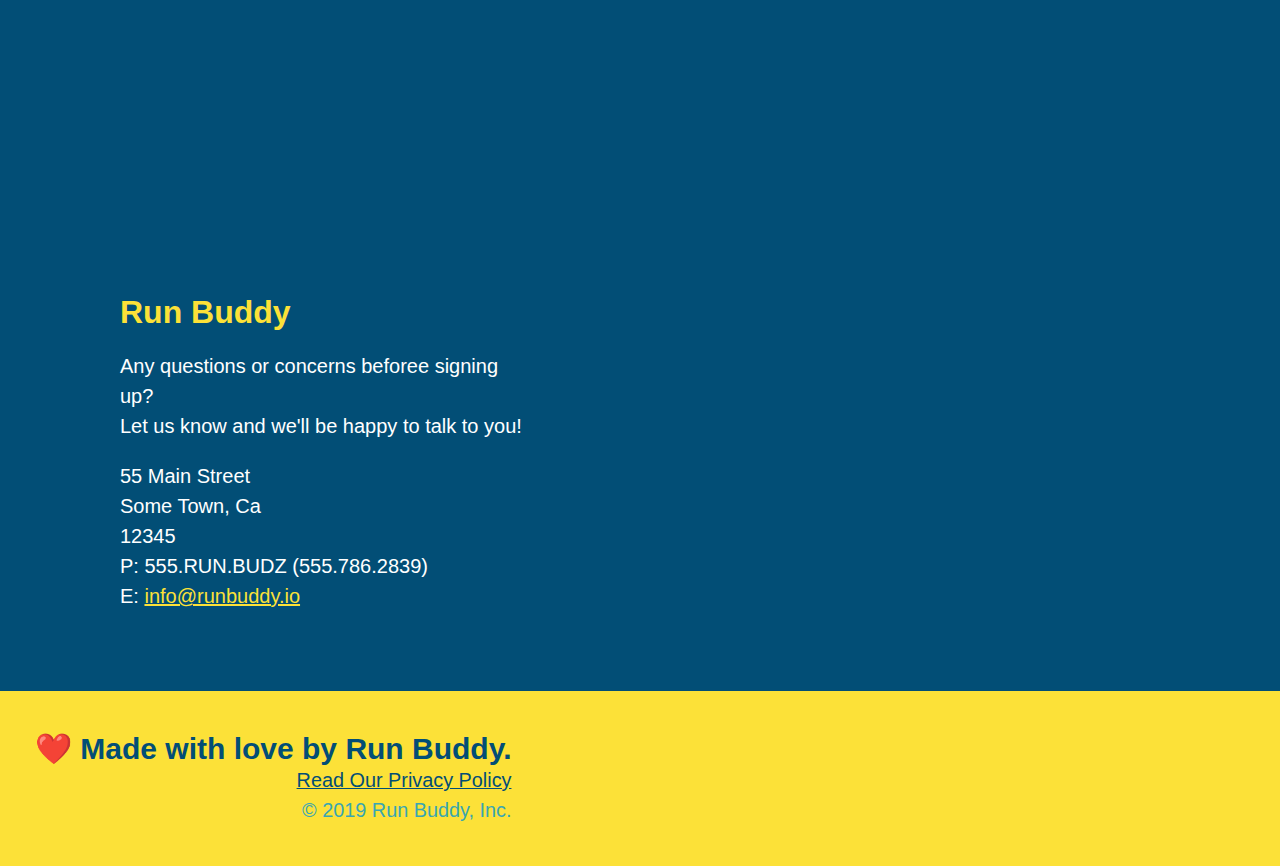
==== commit 142ab7c0: "add flexbox to steps" ====
--- a/index.html
+++ b/index.html
@@ -74,47 +74,84 @@
 
         <!--"What we do" section -->
         <section id="what-we-do" class="intro">
-            <h2 class="section-title primary-border">What we do</h2>
-            <p>
-                butcher selfies chambray shabby chic gentrify readymade yr Echo Park XOXO Tumblr normcore Banksy direct trade Blue Bottle chillwave you probably haven't heard of them single-origin coffee Vice fanny pack fixie Odd Future Austin fingerstache pickled twee synth Wes Anderson Thundercats viral bitters flannel meggings narwhal Marfa Schlitz sustainable Intelligentsia umami deep v craft
-            </p>
+            <div class="flex-row">
+                <h2 class="section-title primary-border">
+                    What we do
+                </h2>
+            </div>
+            <div class="flex-row">
+                <p>
+                    butcher selfies chambray shabby chic gentrify readymade yr Echo Park XOXO Tumblr normcore Banksy direct trade Blue Bottle chillwave you probably haven't heard of them single-origin coffee Vice fanny pack fixie Odd Future Austin fingerstache pickled twee synth Wes Anderson Thundercats viral bitters flannel meggings narwhal Marfa Schlitz sustainable Intelligentsia umami deep v craft
+                </p>
+            </div>
         </section>
 
         <!--"what you do" section -->
         <section id="what-you-do" class="steps">
-            <h2 class="section-title secondary-border">What you do</h2>
-
-            <div>
-                <!-- insert this img element -->
-                <img src="./assests/images/step-1.svg" alt="" />
-                <h3>Step 1: <span>Fill Out the Form Above.</span></h3>
-                <p>You're already here, so why not?</p>
-            </div>
-
-            <div>
-                <img src="./assests/images/step-2.svg" alt="" />
-                <h3>Step 2: <span>Consult with One of Our Trainers</span>.</h3>
-                <p>Are you here to build muscle, lose weight, or just feel good?</p>
-            </div>
-
-            <div>
-                <img src="./assests/images/step-3.svg" alt="" />
-                <h3>Step 3: <span>Get Running.</span></h3>
-                <p>Hit the ground running (literally) once your trainer lays out your plan.</p>
-            </div>
-
-            <div>
-                <img src="./assests/images/step-4.svg" alt="" />
-                <h3>Step 4: <span>See Results</span></h3>
-                <p>Bi-weekly checkins with your trainer will keep you focused.</p>
+            <div  class="flex-row">
+                <h2 class="section-title secondary-border">
+                    What you do
+                </h2>
+                <div class="step">
+                    <h3>Step 1.</h3>
+                    <div class="step-info">
+                        <div class="step-img">
+                            <img src="./assests/images/step-1.svg" alt="" />
+                        </div>
+                        <div class="step-text">
+                             <h4>Fill Out The Form</h4>
+                            <p>You're already here, so why not?</p>
+                        </div>
+                    </div>
+                </div>     
+                <div class="step">
+                    <h3>Step 2.</h3>
+                    <div class="step-info">
+                        <div class="step-img">
+                            <img src="./assests/images/step-2.svg" alt="" />
+                        </div>
+                        <div class="step-text">
+                            <h4>Consult with One of Our Trainers</h4>
+                            <p>Are you here to build muscle, lose weight, or just feel good?</p>
+                        </div>    
+                    </div>
+                </div>
+
+                <div class="step">
+                    <h3>Step 3.</h3>
+                    <div class="step-info">
+                        <div class="step-img">
+                            <img src="./assests/images/step-3.svg" alt="" />
+                        </div>
+                        <div class="step-text">
+                            <h4>Get Running.</h4>
+                            <p>Hit the ground running (literally) once your trainer lays out your plan.</p>
+                        </div>
+                    </div>
+                </div>
+
+                <div class="step">
+                    <h3>Step 4.</h3>
+                    <div class="step-info">
+                        <div class="step-img">
+                            <img src="./assests/images/step-4.svg" alt="" />
+                        </div>
+                        <div class="step-text">
+                            <h4>See Results</h4>
+                            <p>Bi-weekly checkins with your trainer will keep you focused.</p>
+                        </div>
+                    </div>
+                </div>
             </div>
         </section>
 
         <!--"meet the trainers" section -->
         <section id="your-trainers" class="trainers">
-            <h2 class="section-title primary-border">
-                Meet the Trainers
-            </h2>
+            <div class="flex-row">
+                 <h2 class="section-title primary-border">
+                    Meet the Trainers
+                </h2>
+            </div>
             <article class="trainer">
                 <img src="./assests/images/trainer-1.jpg" alt="Arron Stephens in his workout clothes, ready to pump iron" />
                 <div class="trainer-bio text-left">
@@ -153,9 +190,11 @@
 
         <!--"reach out" section-->
         <section id="reach-out" class="contact">
-            <h2 class="section-title secondary-border">
-                Reach Out
-            </h2>
+            <div class="flex-row">
+                <h2 class="section-title secondary-border">
+                    Reach Out
+                </h2>
+            </div>
             <div class="contact-info">
                 <iframe
                     src="https://www.google.com/maps/embed?pb=!1m18!1m12!1m3!1d3153.7688624197567!2d-122.4304354844074!3d37.77201752009072!2m3!1f0!2f0!3f0!3m2!1i1024!2i768!4f13.1!3m3!1m2!1s0x808580a11f3f381d%3A0xcac22284c736c80f!2s64%20Laussat%20St%2C%20San%20Francisco%2C%20CA%2094102!5e0!3m2!1sen!2sus!4v1612296971447!5m2!1sen!2sus" width="600" height="450" frameborder="0" style="border:0;" allowfullscreen="" aria-hidden="false" tabindex="0"
--- a/assests/css/style.css
+++ b/assests/css/style.css
@@ -134,17 +134,15 @@
 /* Hero Style Start */
 
 /* what we do section */
-.intro {
-    text-align: center;
-}
 .section-title {
     font-size: 55px;
     color: #024e76;
-    margin-bottom: 35px;
-    padding: 0 100px 20px 100px;
     border-bottom: 3px solid;
     border-color: #fce138;
-    display: inline-block;
+    padding-bottom: 20px;
+    text-align: center;
+    margin: 0 auto 35px auto;
+    width: 50%;
 }
 
 .primary-border {
@@ -156,6 +154,7 @@
 }
 
 .intro p {
+    text-align: center;
     line-height: 1.7;
     color: #39a6b2;
     width: 80%;
@@ -164,35 +163,51 @@
 }
 /* what you do section */
 .steps {
-    text-align: center;
     background: #fce138;
 }
-
-.steps div {
-    margin-bottom: 80px;
-}
-
-.steps img {
-    width: 15%;
-    margin-top: 10px 0;
-}
-
-.steps h3 {
+.step h3 {
+    flex: 1 30%;
     color: #39a6b2;
     font-size: 46px;
-    margin-top: 10px;
-}
-
-.steps p {
-    color: #39a6b2;
-    font-size: 23px;
-}
-.steps span {
-    font-size: 38px;
+}
+.step-text {
+    flex: 12;
+}
+.step-text p {
+    color: #39a6b2;
+    font-size: 18px;
+}
+.step-text h4 {
+    font-size: 26px;
+    line-height: 1.5;
+    color: #024e76;
+}
+.step {
+    margin: 50px auto;
+    padding-bottom: 50px;
+    width: 80%;
+    border-bottom: 1px solid #39a6b2;
+    display: flex;
+    flex-wrap: wrap;
+    align-items: center;
+    justify-content: space-between;
+}
+.step-info {
+    flex: 2 70%;
+    display: flex;
+    flex-wrap: wrap;
+    align-items: center;
+}
+.step-img {
+    flex: 1 12%;
+    margin-right: 20px;
+}
+.step-img {
+    max-width: 100%;
 }
 /* trainers section */
 .trainers {
-    text-align: center;
+    
 }
 /* article class "trainer" */
 .trainer {
@@ -235,7 +250,6 @@
 }
 .contact {
     background: #024e76;
-    text-align: center;
 }
 .contact h2 {
     color: #fce138;
@@ -265,5 +279,8 @@
 .contact-info a {
     color: #fce138;
 }
+.flex-row {
+    display: flex;
+}
 
 /* REACH OUT STYLES END */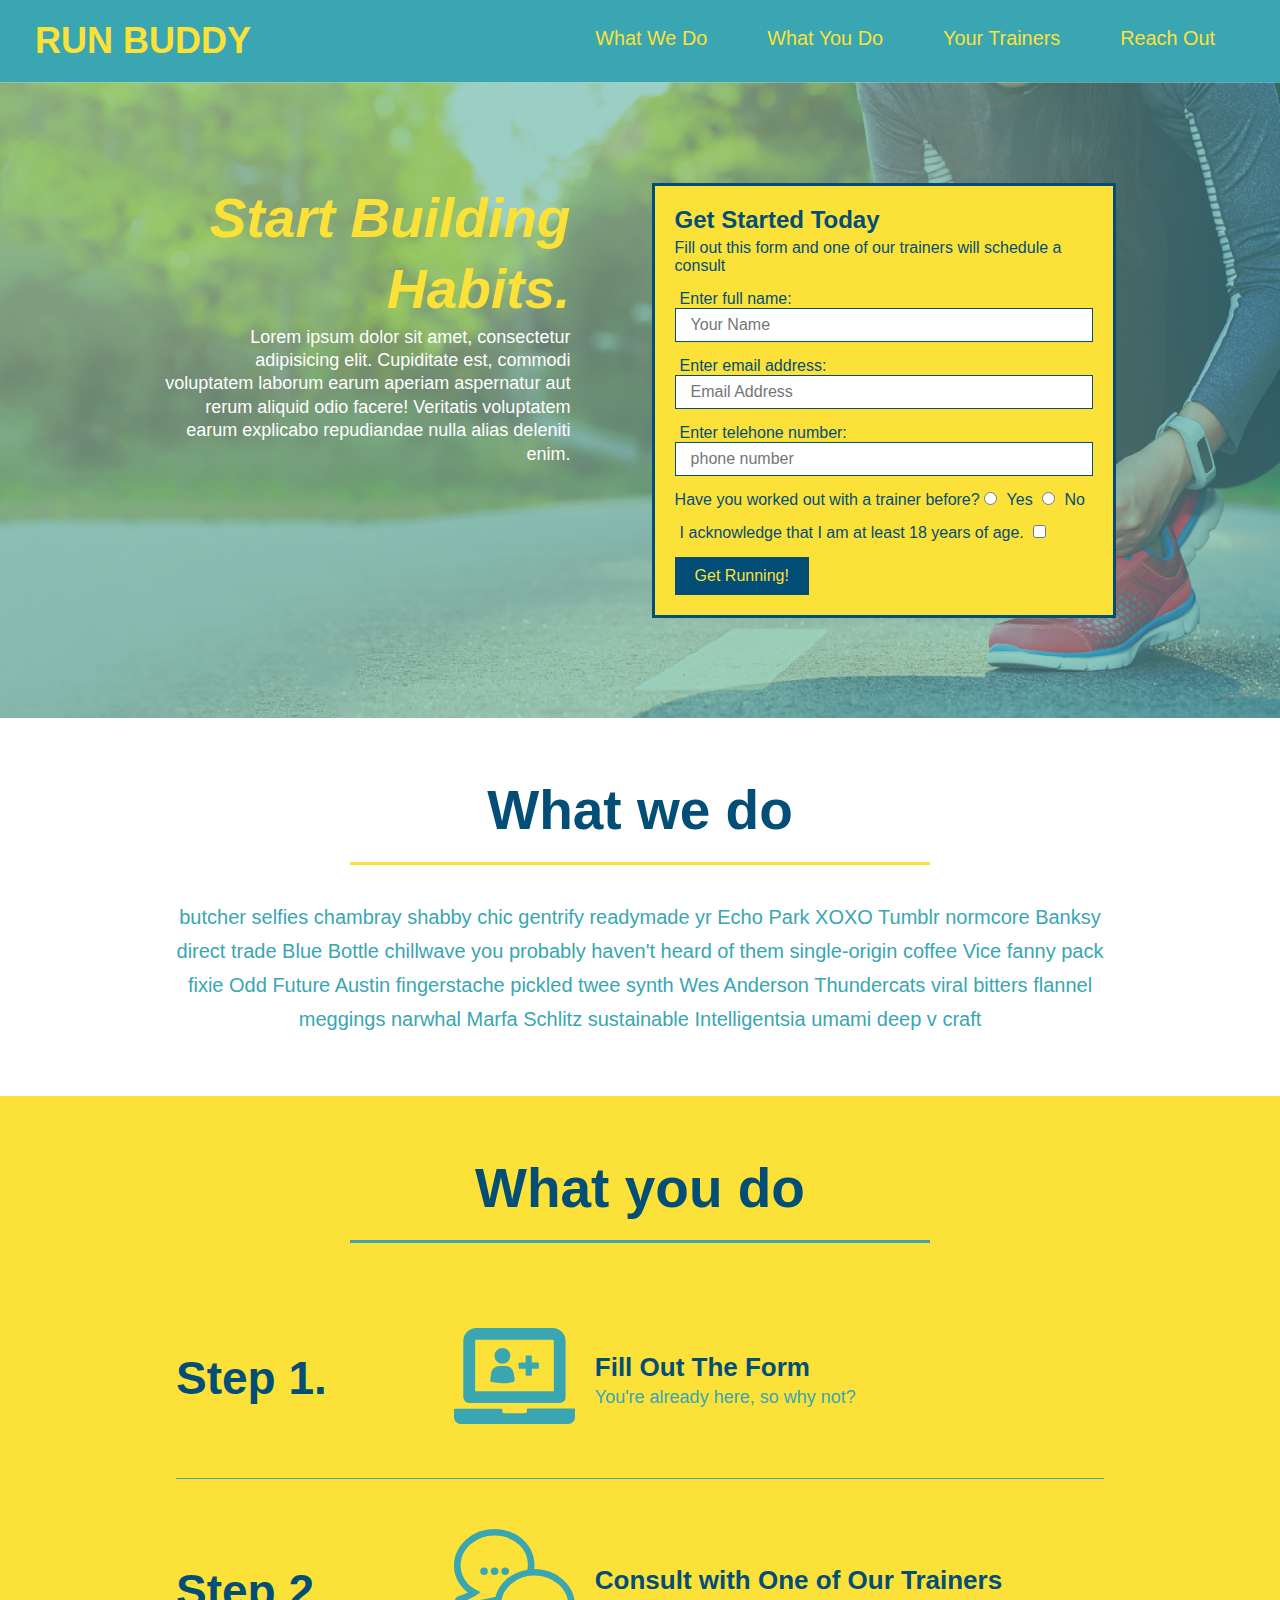
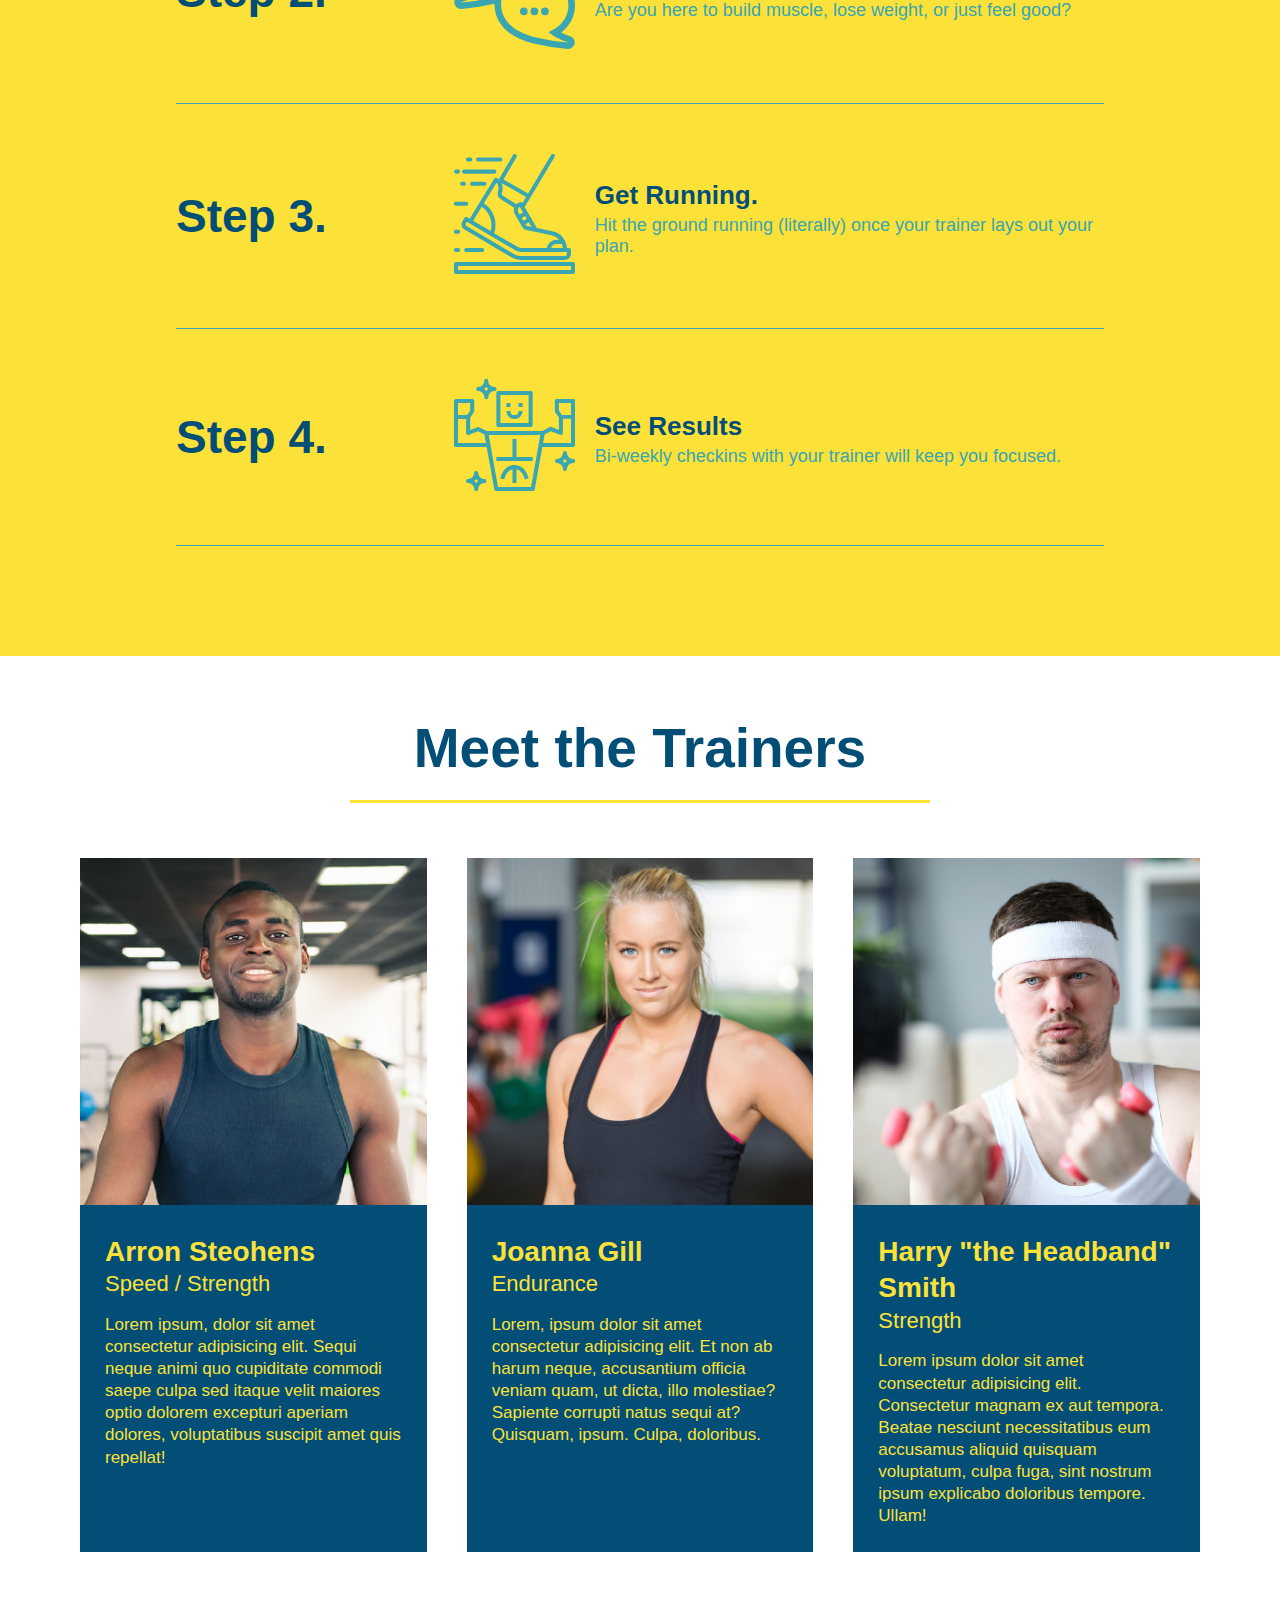
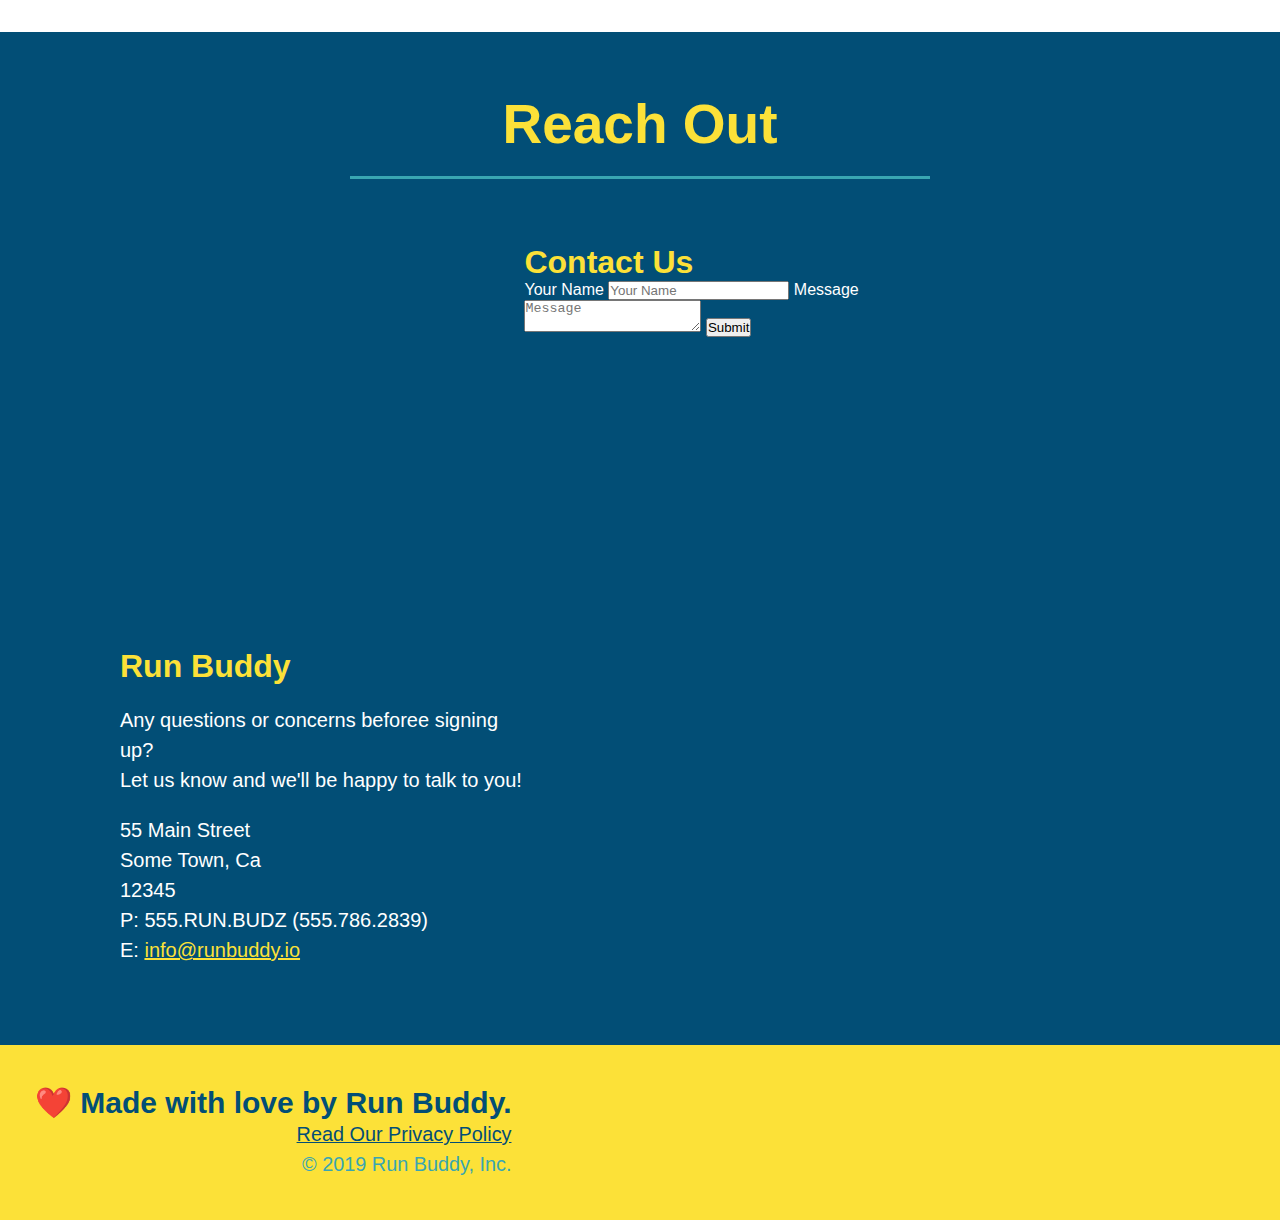
==== commit 0fd4249a: "add flexbox to the trainer" ====
--- a/index.html
+++ b/index.html
@@ -88,10 +88,11 @@
 
         <!--"what you do" section -->
         <section id="what-you-do" class="steps">
-            <div  class="flex-row">
+            <div class="flex-row">
                 <h2 class="section-title secondary-border">
                     What you do
                 </h2>
+            </div>
                 <div class="step">
                     <h3>Step 1.</h3>
                     <div class="step-info">
@@ -99,7 +100,7 @@
                             <img src="./assests/images/step-1.svg" alt="" />
                         </div>
                         <div class="step-text">
-                             <h4>Fill Out The Form</h4>
+                            <h4>Fill Out The Form</h4>
                             <p>You're already here, so why not?</p>
                         </div>
                     </div>
@@ -116,7 +117,6 @@
                         </div>    
                     </div>
                 </div>
-
                 <div class="step">
                     <h3>Step 3.</h3>
                     <div class="step-info">
@@ -129,7 +129,6 @@
                         </div>
                     </div>
                 </div>
-
                 <div class="step">
                     <h3>Step 4.</h3>
                     <div class="step-info">
@@ -142,50 +141,51 @@
                         </div>
                     </div>
                 </div>
-            </div>
         </section>
 
         <!--"meet the trainers" section -->
-        <section id="your-trainers" class="trainers">
+        <section id="your-trainers">
             <div class="flex-row">
                  <h2 class="section-title primary-border">
                     Meet the Trainers
                 </h2>
             </div>
-            <article class="trainer">
-                <img src="./assests/images/trainer-1.jpg" alt="Arron Stephens in his workout clothes, ready to pump iron" />
-                <div class="trainer-bio text-left">
-                    <h3>Arron Steohens</h3>
-                    <h4>Speed / Strength</h4>
-                    <p>
-                        Lorem ipsum, dolor sit amet consectetur adipisicing elit. Sequi neque animi quo cupiditate commodi saepe culpa sed
-                        itaque velit maiores optio dolorem excepturi aperiam dolores, voluptatibus suscipit amet quis repellat!
-                    </p>
-                </div>
-            </article>
-
-            <!-- second trainers bio -->
-            <article class="trainer">
-                <div class="trainer-bio text-right">
-                    <h3>Joanna Gill</h3>
-                    <h4>Endurance</h4>
-                    <p>
-                        Lorem, ipsum dolor sit amet consectetur adipisicing elit. Et non ab harum neque, accusantium officia veniam quam, ut dicta, illo molestiae? Sapiente corrupti natus sequi at? Quisquam, ipsum. Culpa, doloribus.
-                    </p>
-                </div>
-                <img src="./assests/images/trainer-2.jpg" alt="Joanna Gill cooling off after a workout" />
-            </article>
-            <!-- third trainer bio -->
-            <article class="trainer">
-                <img src="./assests/images/trainer-3.jpg" alt="Harry Smith wearing a headband and lifting comically small pink weights" />
-                <div class="trainer-bio text-left">
-                    <h3>Harry "the Headband" Smith</h3>
-                    <h4>Strength</h4>
-                    <p>
-                        Lorem ipsum dolor sit amet consectetur adipisicing elit. Consectetur magnam ex aut tempora. Beatae nesciunt necessitatibus eum accusamus aliquid quisquam voluptatum, culpa fuga, sint nostrum ipsum explicabo doloribus tempore. Ullam!
-                    </p>
-                </div>
-            </article>
+            <div class="trainers">
+                <article class="trainer">
+                    <img src="./assests/images/trainer-1.jpg" alt="Arron Stephens in his workout clothes, ready to pump iron" />
+                    <div class="trainer-bio">
+                        <h3 class="trainer-name">Arron Steohens</h3>
+                        <h4 class="trainer-role">Speed / Strength</h4>
+                        <p>
+                            Lorem ipsum, dolor sit amet consectetur adipisicing elit. Sequi neque animi quo cupiditate commodi saepe culpa sed
+                            itaque velit maiores optio dolorem excepturi aperiam dolores, voluptatibus suscipit amet quis repellat!
+                        </p>
+                    </div>
+                </article>
+
+                <!-- second trainers bio -->
+                <article class="trainer">
+                    <img src="./assests/images/trainer-2.jpg" alt="Joanna Gill cooling off after a workout" />
+                    <div class="trainer-bio">
+                        <h3 class="trainer-name">Joanna Gill</h3>
+                        <h4 class="trainer-role">Endurance</h4>
+                        <p>
+                            Lorem, ipsum dolor sit amet consectetur adipisicing elit. Et non ab harum neque, accusantium officia veniam quam, ut dicta, illo molestiae? Sapiente corrupti natus sequi at? Quisquam, ipsum. Culpa, doloribus.
+                        </p>
+                    </div>
+                </article>
+                <!-- third trainer bio -->
+                <article class="trainer">
+                    <img src="./assests/images/trainer-3.jpg" alt="Harry Smith wearing a headband and lifting comically small pink weights" />
+                    <div class="trainer-bio">
+                        <h3 class="trainer-name">Harry "the Headband" Smith</h3>
+                        <h4 class="trainer-role">Strength</h4>
+                        <p>
+                            Lorem ipsum dolor sit amet consectetur adipisicing elit. Consectetur magnam ex aut tempora. Beatae nesciunt necessitatibus eum accusamus aliquid quisquam voluptatum, culpa fuga, sint nostrum ipsum explicabo doloribus tempore. Ullam!
+                        </p>
+                    </div>
+                </article>
+            </div>
         </section>
 
         <!--"reach out" section-->
--- a/assests/css/style.css
+++ b/assests/css/style.css
@@ -165,23 +165,6 @@
 .steps {
     background: #fce138;
 }
-.step h3 {
-    flex: 1 30%;
-    color: #39a6b2;
-    font-size: 46px;
-}
-.step-text {
-    flex: 12;
-}
-.step-text p {
-    color: #39a6b2;
-    font-size: 18px;
-}
-.step-text h4 {
-    font-size: 26px;
-    line-height: 1.5;
-    color: #024e76;
-}
 .step {
     margin: 50px auto;
     padding-bottom: 50px;
@@ -192,53 +175,72 @@
     align-items: center;
     justify-content: space-between;
 }
+.flex-row {
+    display: flex;
+}
+.step h3 {
+    flex: 1 30%;
+    color: #024e76;
+    font-size: 46px;
+}
 .step-info {
     flex: 2 70%;
     display: flex;
     flex-wrap: wrap;
     align-items: center;
+}        
+.step-text {
+    flex: 12;
+}
+.step-text p {
+    color: #39a6b2;
+    font-size: 18px;
+}
+.step-text h4 {
+    font-size: 26px;
+    line-height: 1.5;
+    color: #024e76;
 }
 .step-img {
     flex: 1 12%;
     margin-right: 20px;
 }
-.step-img {
+.step-img img {
     max-width: 100%;
 }
 /* trainers section */
 .trainers {
-    
+    width: 100%;
+    margin: 0 auto;
+    display: flex;
+    flex-wrap: wrap;
+    justify-content: space-around;
 }
 /* article class "trainer" */
 .trainer {
-    width: 900px;
-    margin: 0 auto 30px auto;
+    flex: 1;
+    margin: 20px;
     background: #024e76;
     color: #fce138;
-    overflow: auto;
 }
 .trainer img {
-    width: 35%;
-    float: left;
+    width: 100%;
 }
 
 .trainer-bio {
-    padding: 35px;
-    float: left;
-    width: 65%;
+    line-height: 1.3;
+    padding: 25px;
 }
 .trainer-bio h3 {
-    font-size: 32px;
-    margin-bottom: 8px;
+    font-size: 28px;
 }
 .trainer-bio h4 {
     font-weight: lighter;
-    font-size: 26px;
-    margin-bottom: 25px;
-}
-.trainer-bio p{
+    font-size: 22px;
+    margin-bottom: 15px;
+}
+.trainer-bio p {
     font-size: 17px;
-    line-height: 1.3;
 }
 
 .text-left {
@@ -279,8 +281,4 @@
 .contact-info a {
     color: #fce138;
 }
-.flex-row {
-    display: flex;
-}
-
 /* REACH OUT STYLES END */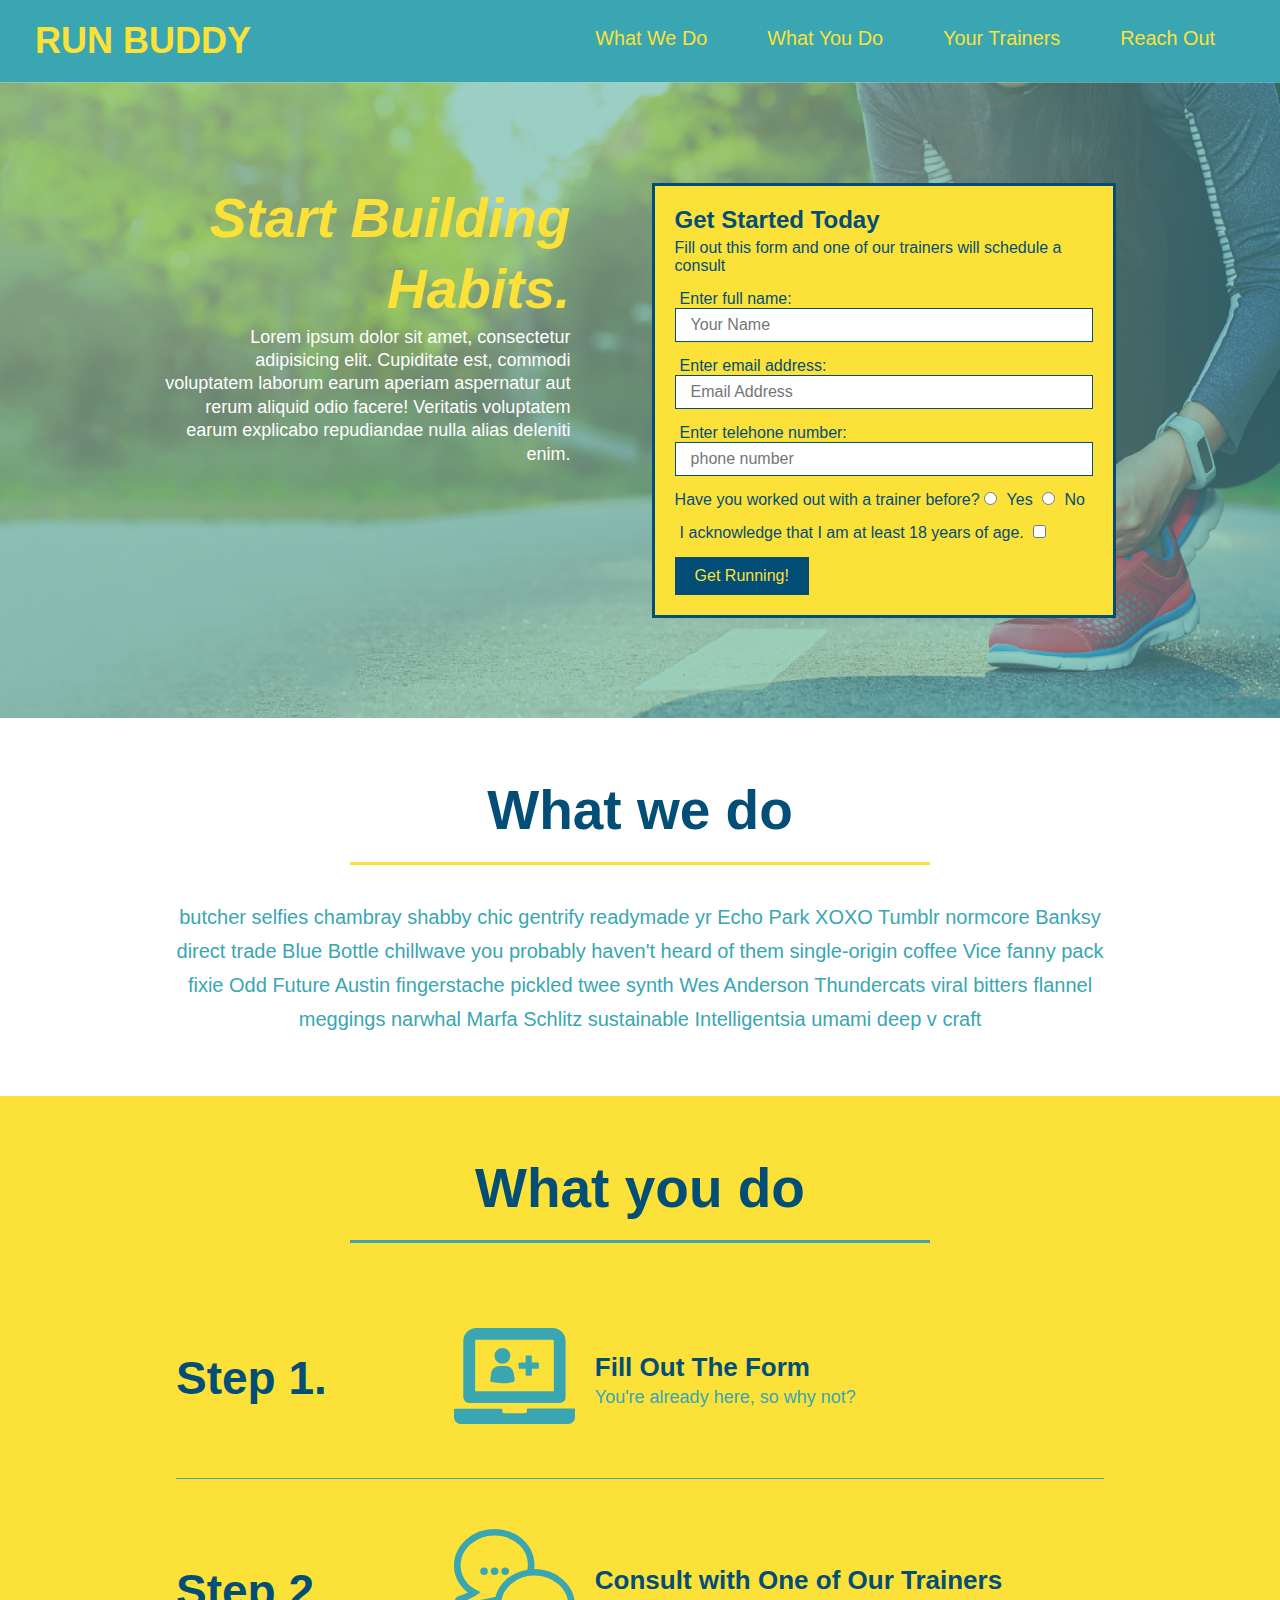
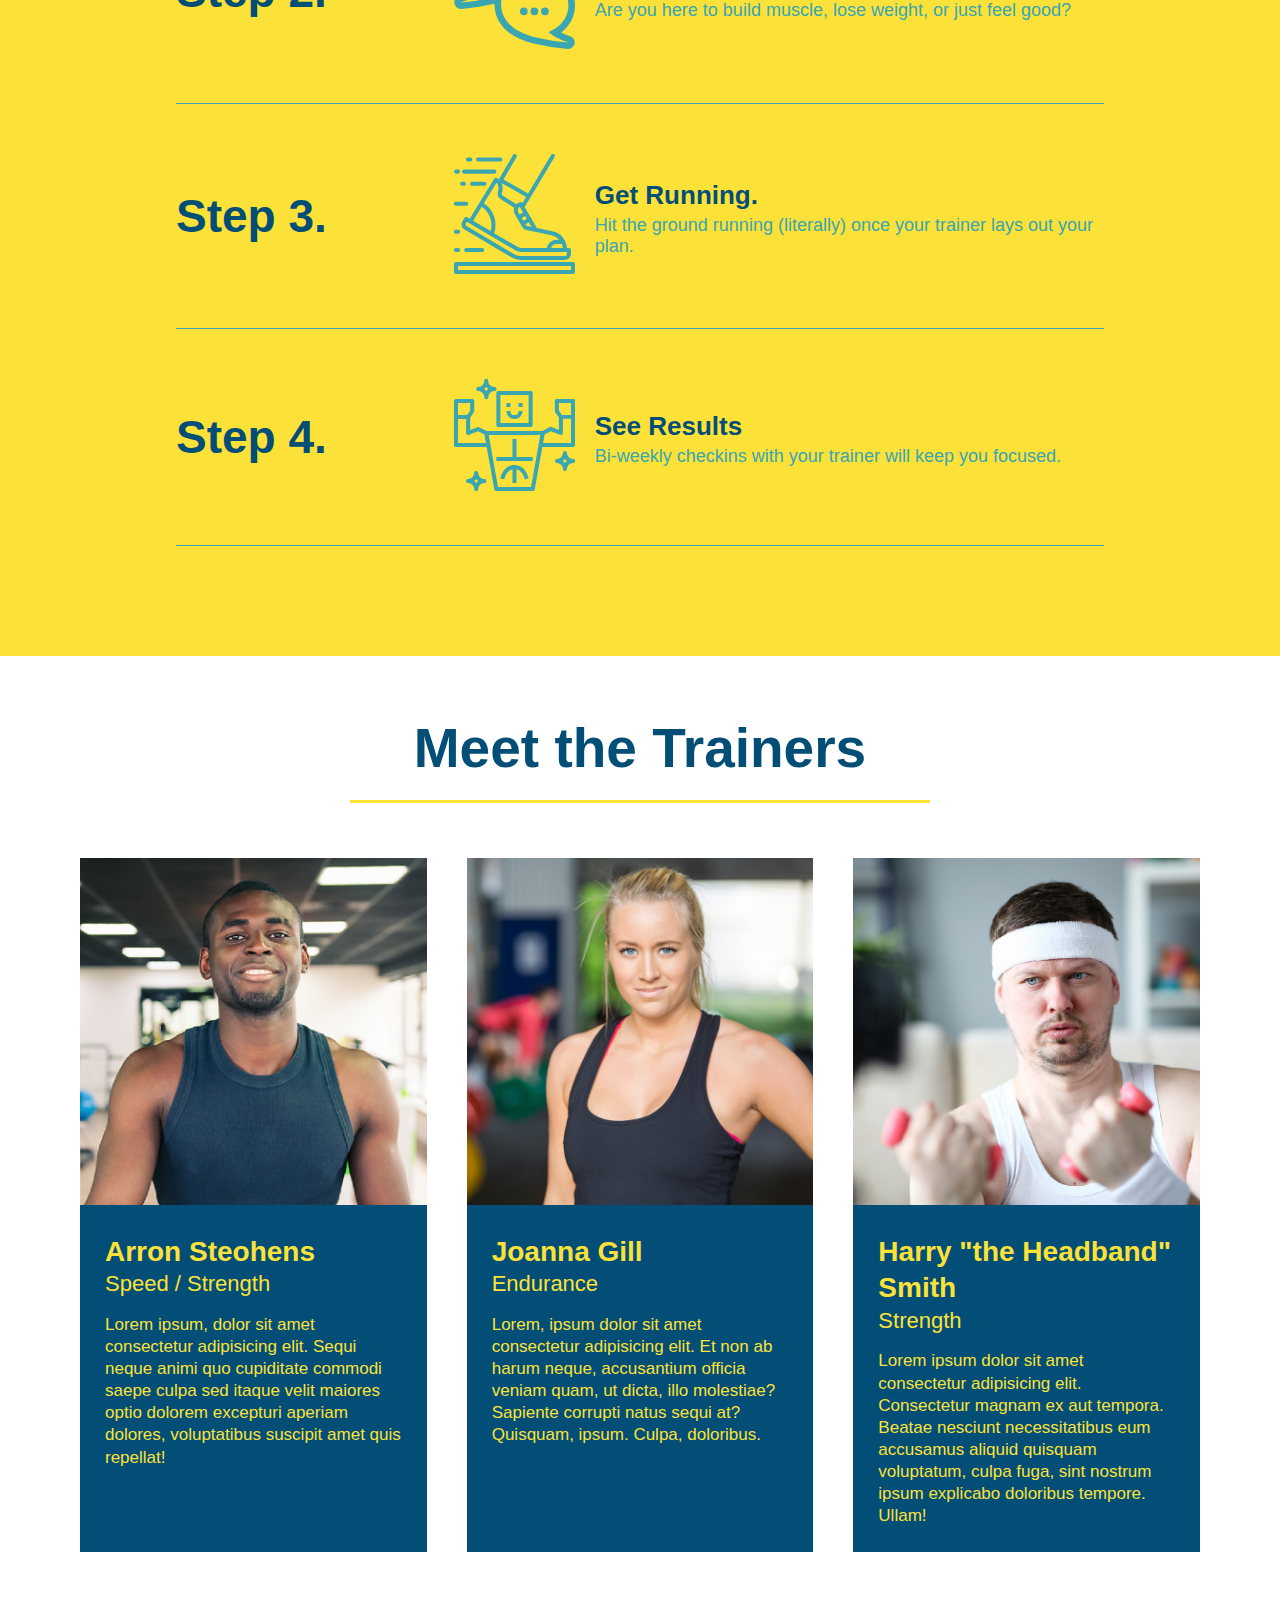
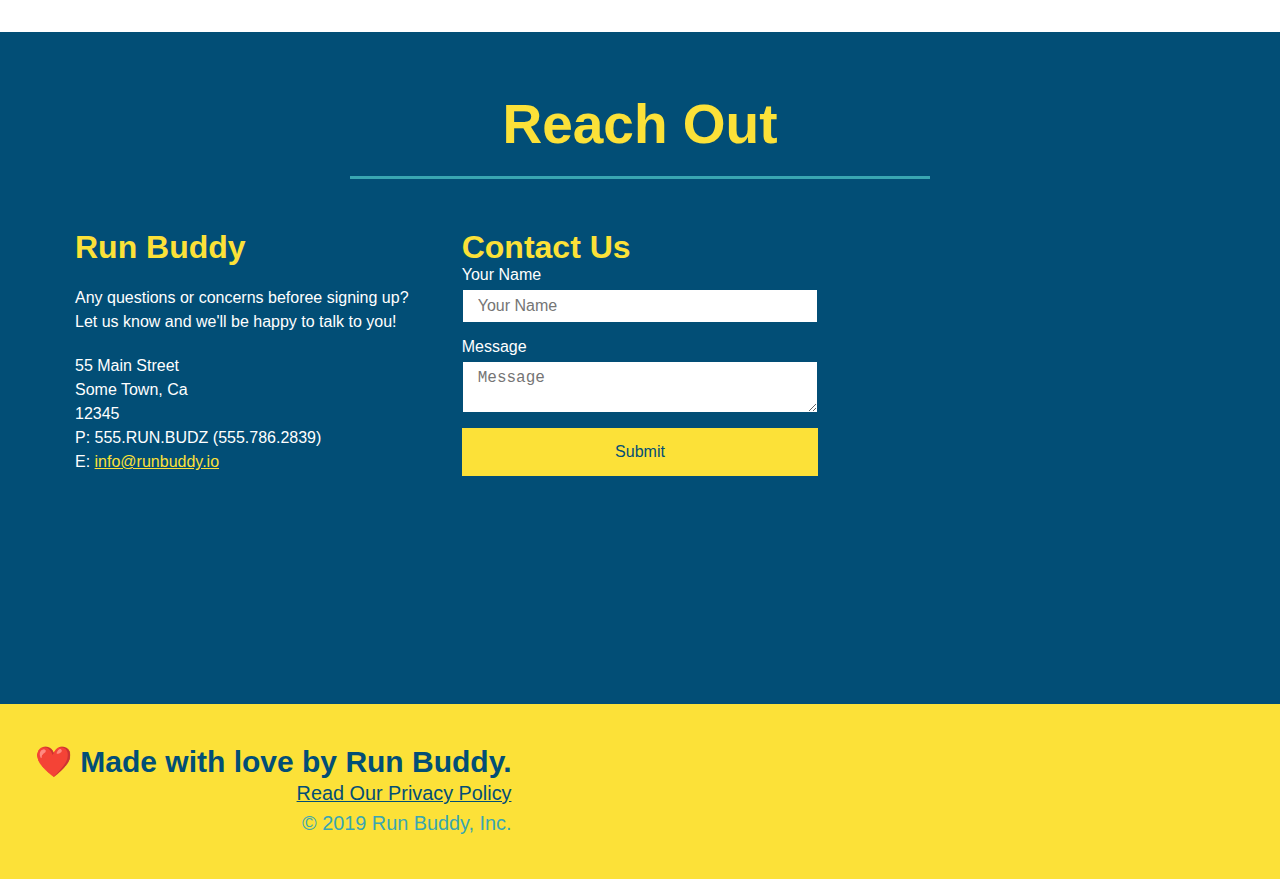
==== commit fa16280f: "flexbox contact form" ====
--- a/index.html
+++ b/index.html
@@ -196,27 +196,6 @@
                 </h2>
             </div>
             <div class="contact-info">
-                <iframe
-                    src="https://www.google.com/maps/embed?pb=!1m18!1m12!1m3!1d3153.7688624197567!2d-122.4304354844074!3d37.77201752009072!2m3!1f0!2f0!3f0!3m2!1i1024!2i768!4f13.1!3m3!1m2!1s0x808580a11f3f381d%3A0xcac22284c736c80f!2s64%20Laussat%20St%2C%20San%20Francisco%2C%20CA%2094102!5e0!3m2!1sen!2sus!4v1612296971447!5m2!1sen!2sus" width="600" height="450" frameborder="0" style="border:0;" allowfullscreen="" aria-hidden="false" tabindex="0"
-                    frameborder="0"
-                    height="400"
-                    width="400"
-                    style="border:0"
-                    allowfullscreen
-                >
-                </iframe>
-                <div class="contact-form">
-                    <h3>Contact Us</h3>
-                    <form>
-                        <label for="contact-name">Your Name</label>
-                        <input type="text" id="contact-name" placeholder="Your Name" />
-    
-                        <label for="contact-message">Message</label>
-                        <textarea id="contact-message" placeholder="Message"></textarea>
-    
-                        <button type="submit">Submit</button>
-                    </form>
-                </div>
                 <div>
                     <h3>Run Buddy</h3>
                     <p>
@@ -232,6 +211,27 @@
                         E: <a href="mailto:info@runbuddy.io">info@runbuddy.io</a>
                     </address>
                 </div>
+                <div class="contact-form">
+                    <h3>Contact Us</h3>
+                    <form>
+                        <label for="contact-name">Your Name</label>
+                        <input type="text" id="contact-name" placeholder="Your Name" />
+    
+                        <label for="contact-message">Message</label>
+                        <textarea id="contact-message" placeholder="Message"></textarea>
+    
+                        <button type="submit">Submit</button>
+                    </form>
+                </div>
+                <iframe
+                    src="https://www.google.com/maps/embed?pb=!1m18!1m12!1m3!1d3153.7688624197567!2d-122.4304354844074!3d37.77201752009072!2m3!1f0!2f0!3f0!3m2!1i1024!2i768!4f13.1!3m3!1m2!1s0x808580a11f3f381d%3A0xcac22284c736c80f!2s64%20Laussat%20St%2C%20San%20Francisco%2C%20CA%2094102!5e0!3m2!1sen!2sus!4v1612296971447!5m2!1sen!2sus" width="600" height="450" frameborder="0" style="border:0;" allowfullscreen="" aria-hidden="false" tabindex="0"
+                    frameborder="0"
+                    height="400"
+                    width="400"
+                    style="border:0"
+                    allowfullscreen
+                >
+                </iframe>
             </div>
         </section>
 
--- a/assests/css/style.css
+++ b/assests/css/style.css
@@ -256,16 +256,19 @@
 .contact h2 {
     color: #fce138;
 }
+.contact-info {
+    display: flex;
+    justify-content: space-between;
+    flex-wrap: wrap;
+}
+.contact-info > * {
+    flex: 1;
+    margin: 15px;
+}
 .contact-info iframe {
-    width: 400px;
     height: 400px;
 }
 .contact-info div {
-    width: 410px;
-    display: inline-block;
-    vertical-align: top;
-    text-align: left;
-    margin: 30px 0 0 60px;
     color: white;
 }
 .contact-info h3 {
@@ -275,10 +278,29 @@
 .contact-info p, .contact-info address {
     margin: 20px 0;
     line-height: 1.5;
-    font-size: 20px;
+    font-size: 16px;
     font-style: normal;
 }
 .contact-info a {
     color: #fce138;
 }
+.contact-form input, .contact-form textarea {
+    border: 1px solid #024e76;
+    display: block;
+    padding: 7px 15px;
+    font-size: 16px;
+    color: #024e76;
+    width: 100%;
+    margin-bottom: 15px;
+    margin-top: 5px;
+}
+.contact-info button {
+    width: 100%;
+    border: none;
+    background: #fce138;
+    color: #024e76;
+    text-align: center;
+    padding: 15px 0;
+    font-size: 16px;
+}
 /* REACH OUT STYLES END */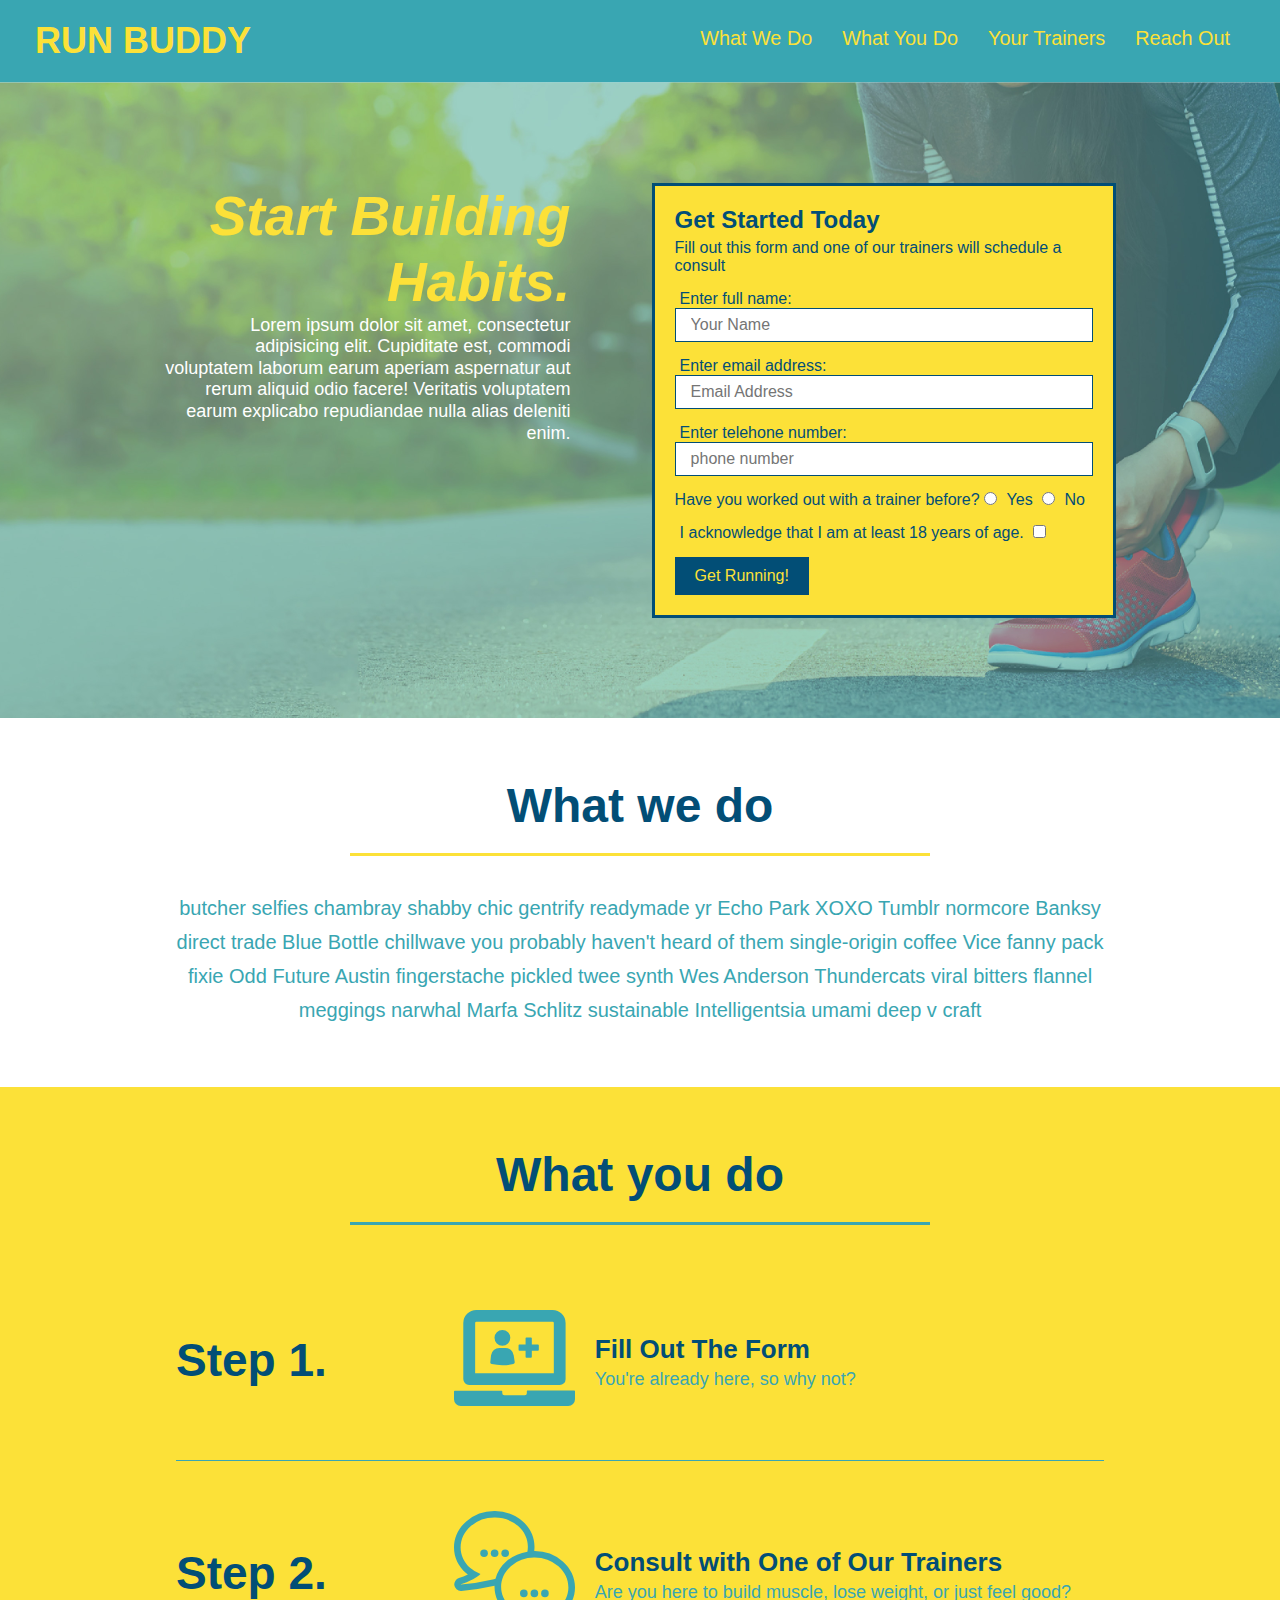
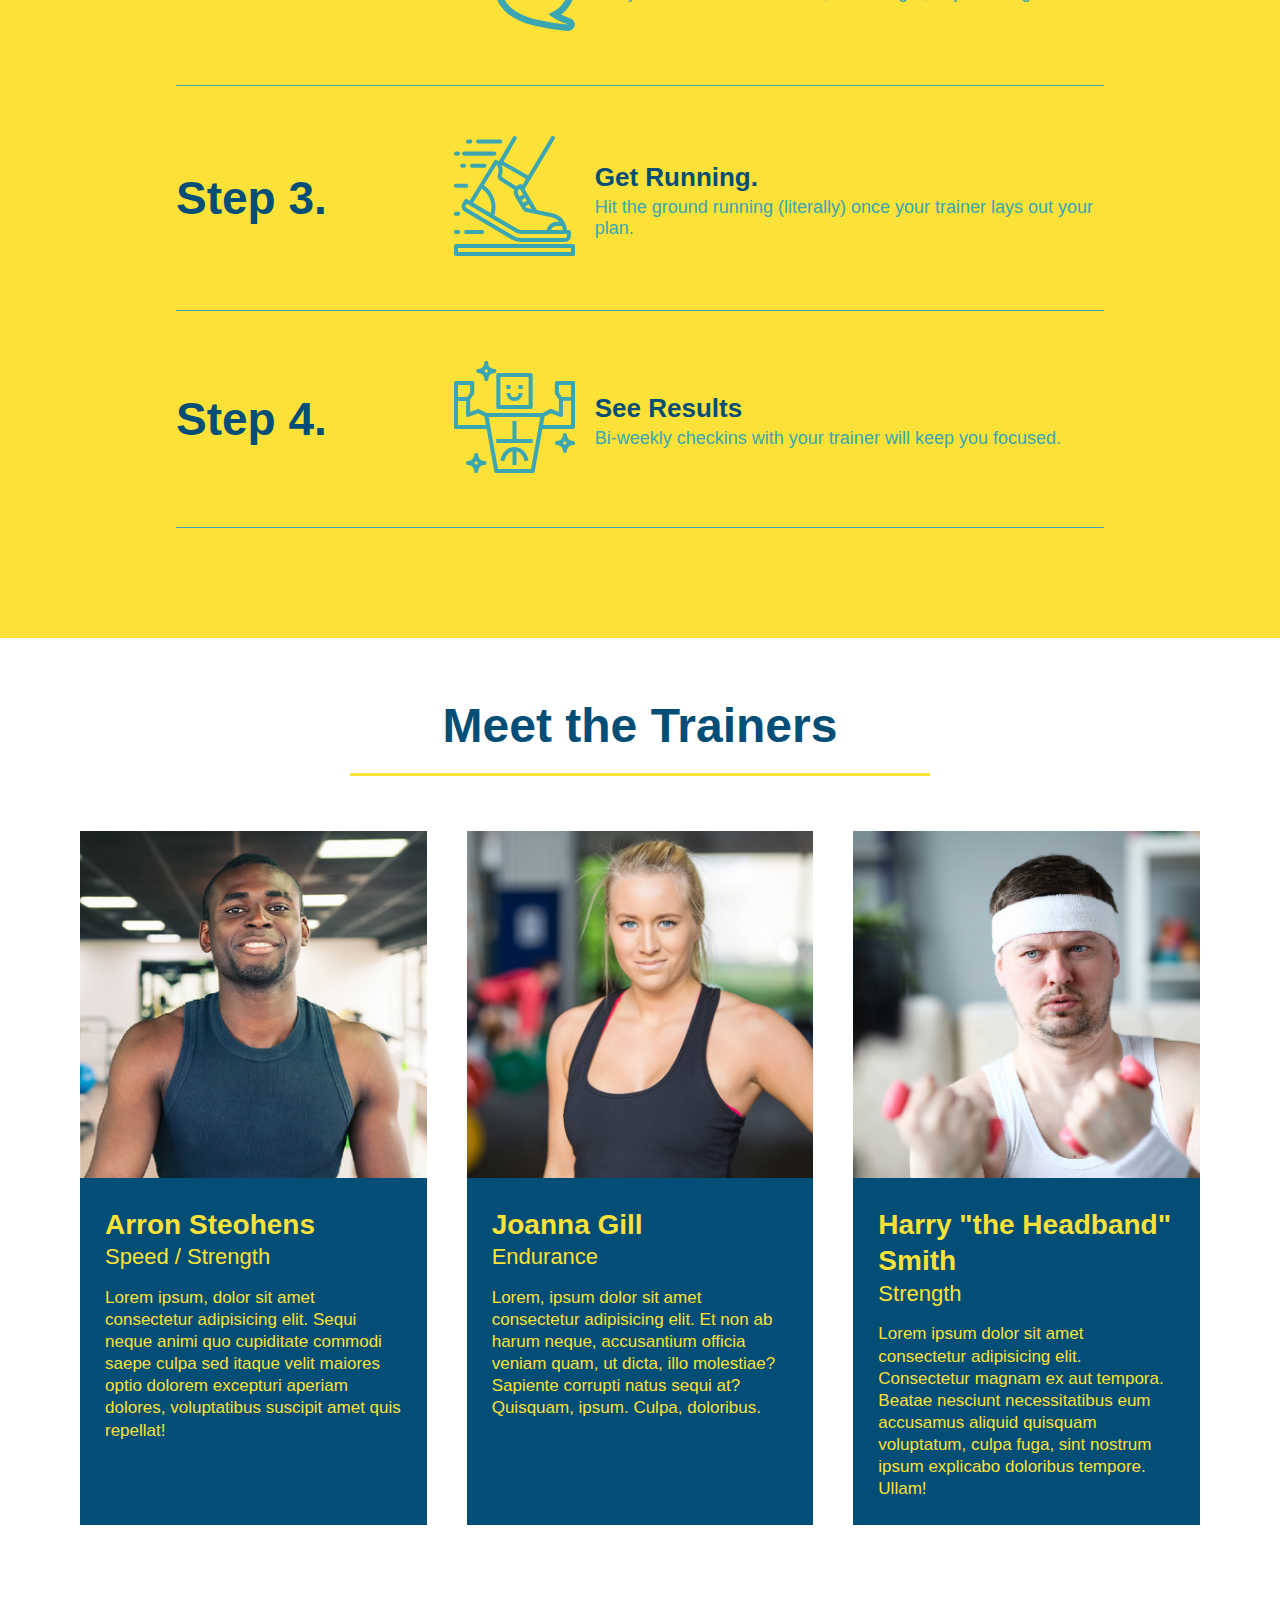
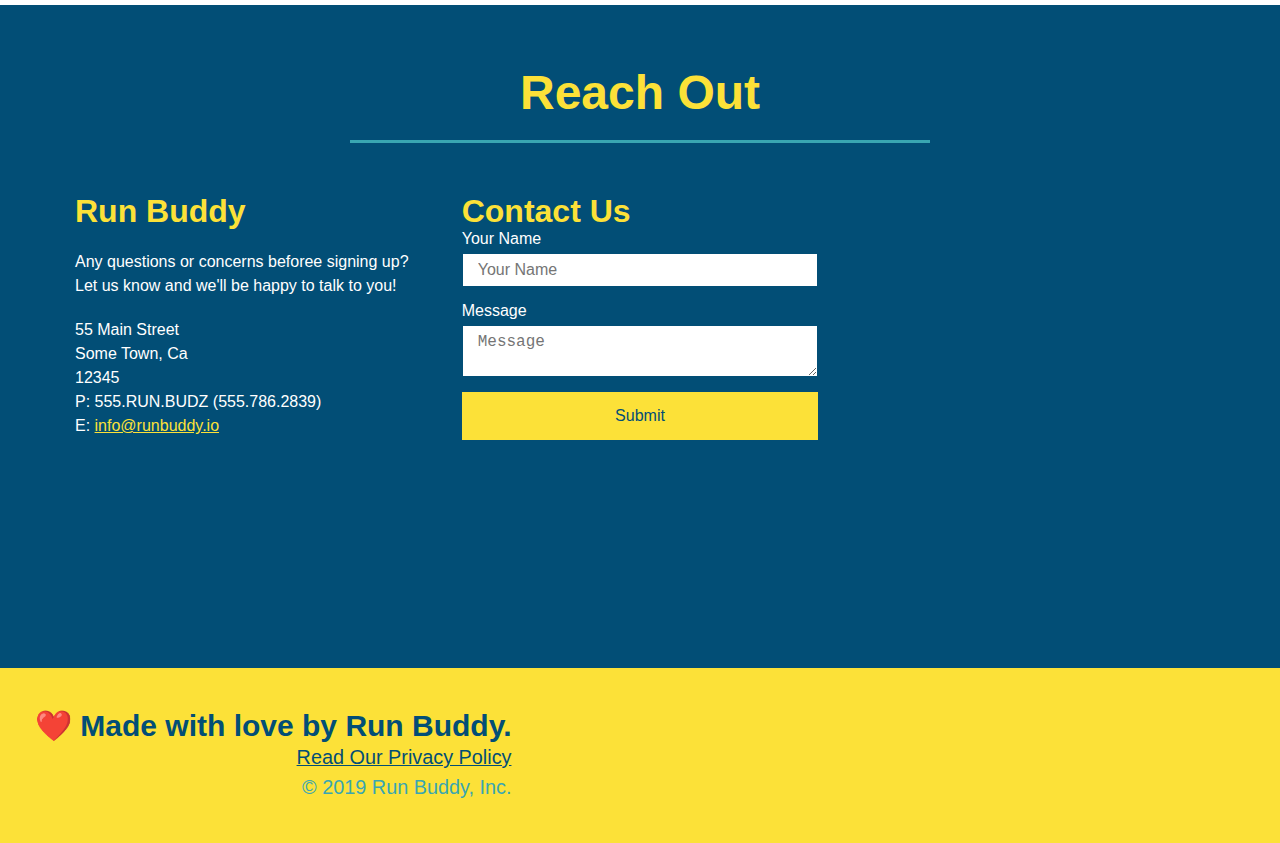
==== commit e510fa88: "added media queries" ====
--- a/index.html
+++ b/index.html
@@ -1,6 +1,8 @@
 <!DOCTYPE html>
 <html lang="en">
     <head>
+        <meta name="viewport" content="width=device-width, initial-scale=1.0" />
+        <meta>
         <meta charset="UTF-8" />
         <title>Run Buddy</title>
         <link rel="stylesheet" href="./assests/css/style.css" />
--- a/assests/css/style.css
+++ b/assests/css/style.css
@@ -43,7 +43,7 @@
     
 }
 header nav ul li a {
-    margin: 0 30px;
+    padding: 10px 15px;
     font-weight: lighter;
     font-size: 1.55vw;
 }
@@ -76,6 +76,7 @@
 }
 /* Hero Style start */
 .hero {
+    align-items: flex-start;
     display: flex;
     justify-content: center;
     flex-wrap: wrap;
@@ -104,7 +105,7 @@
     margin: 3.5%;
     color: #fff;
     font-size: 18px;
-    line-height: 1.3;
+    line-height: 1.2;
 }
 .hero-cta h2 {
     font-style: italic;
@@ -135,7 +136,7 @@
 
 /* what we do section */
 .section-title {
-    font-size: 55px;
+    font-size: 48px;
     color: #024e76;
     border-bottom: 3px solid;
     border-color: #fce138;
@@ -303,4 +304,105 @@
     padding: 15px 0;
     font-size: 16px;
 }
-/* REACH OUT STYLES END */+/* REACH OUT STYLES END */
+
+/* MEDIA QUERY FOR SMALLER DESKTOP SCREENS AND SMALLER */
+@media screen and (max-width: 980px) {
+    header {
+        padding-bottom: 0;
+        justify-content: center;
+    }
+
+    header h1 {
+        width: 100%;
+        text-align: center;
+    }
+
+    header nav ul {
+        margin-top: 20px;
+        width: 100%;
+        justify-content: center;
+    }
+
+    header nav ul li a {
+        font-size: 20px;
+    }
+
+    footer h2, footer div {
+        text-align: center;
+        width: 100%;
+    }
+
+    .hero-cta, .hero-form {
+        width: 100%;
+    }
+
+    .hero-cta {
+        text-align: center;
+    }
+    
+    .section-title {
+        width: 80%;
+    }
+
+    .trainer {
+        flex: 0 70%;
+    }
+
+    .contact-info iframe {
+        flex: 1 100%;
+    }
+}
+
+@media screen and (max-width: 768px) {
+    section {
+        padding: 30px 15px;
+    }
+
+    .step h3 {
+        flex: 1 100%;
+        text-align: center;
+    }
+
+    .step-info {
+        flex: 2 100%;
+        text-align: center;
+        justify-content: center;
+    }
+
+    .step-img {
+        flex: 0 32%;
+        margin-right: 0;
+        margin-top: 15px;
+        margin-bottom: 15px;
+    }
+
+    .step-text {
+        flex: 100%;
+    }
+
+}
+
+@media screen and (max-width: 575px) {
+    .hero-form button {
+        width: 100%;
+    }
+    .section-title {
+        width: 95%;
+    }
+    .intro p {
+        width: 100%;
+    }
+    .trainer {
+        flex: 0 100%;
+    }
+    .contact-info {
+        text-align: center;
+    }
+    .contact-info > * {
+        flex: 0 100%;
+    }
+    .contact-form {
+        order: 3;
+    }
+}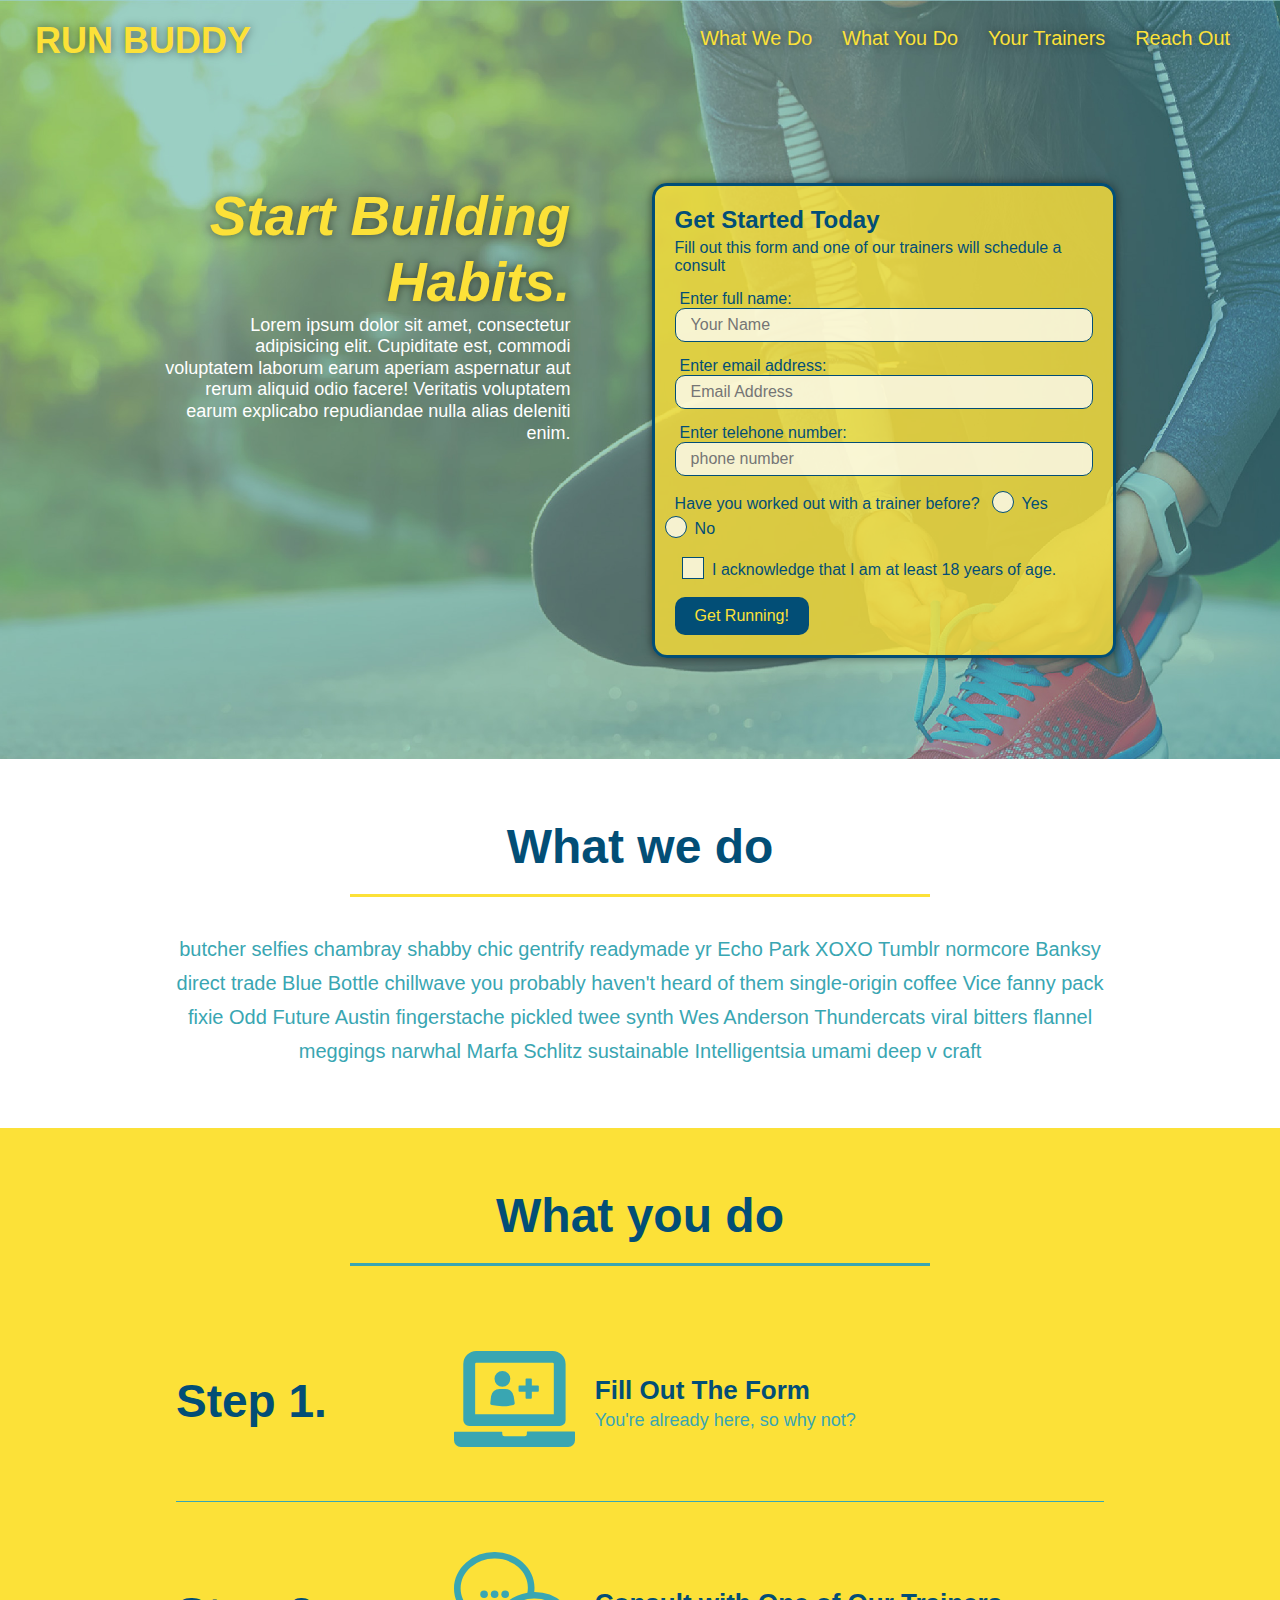
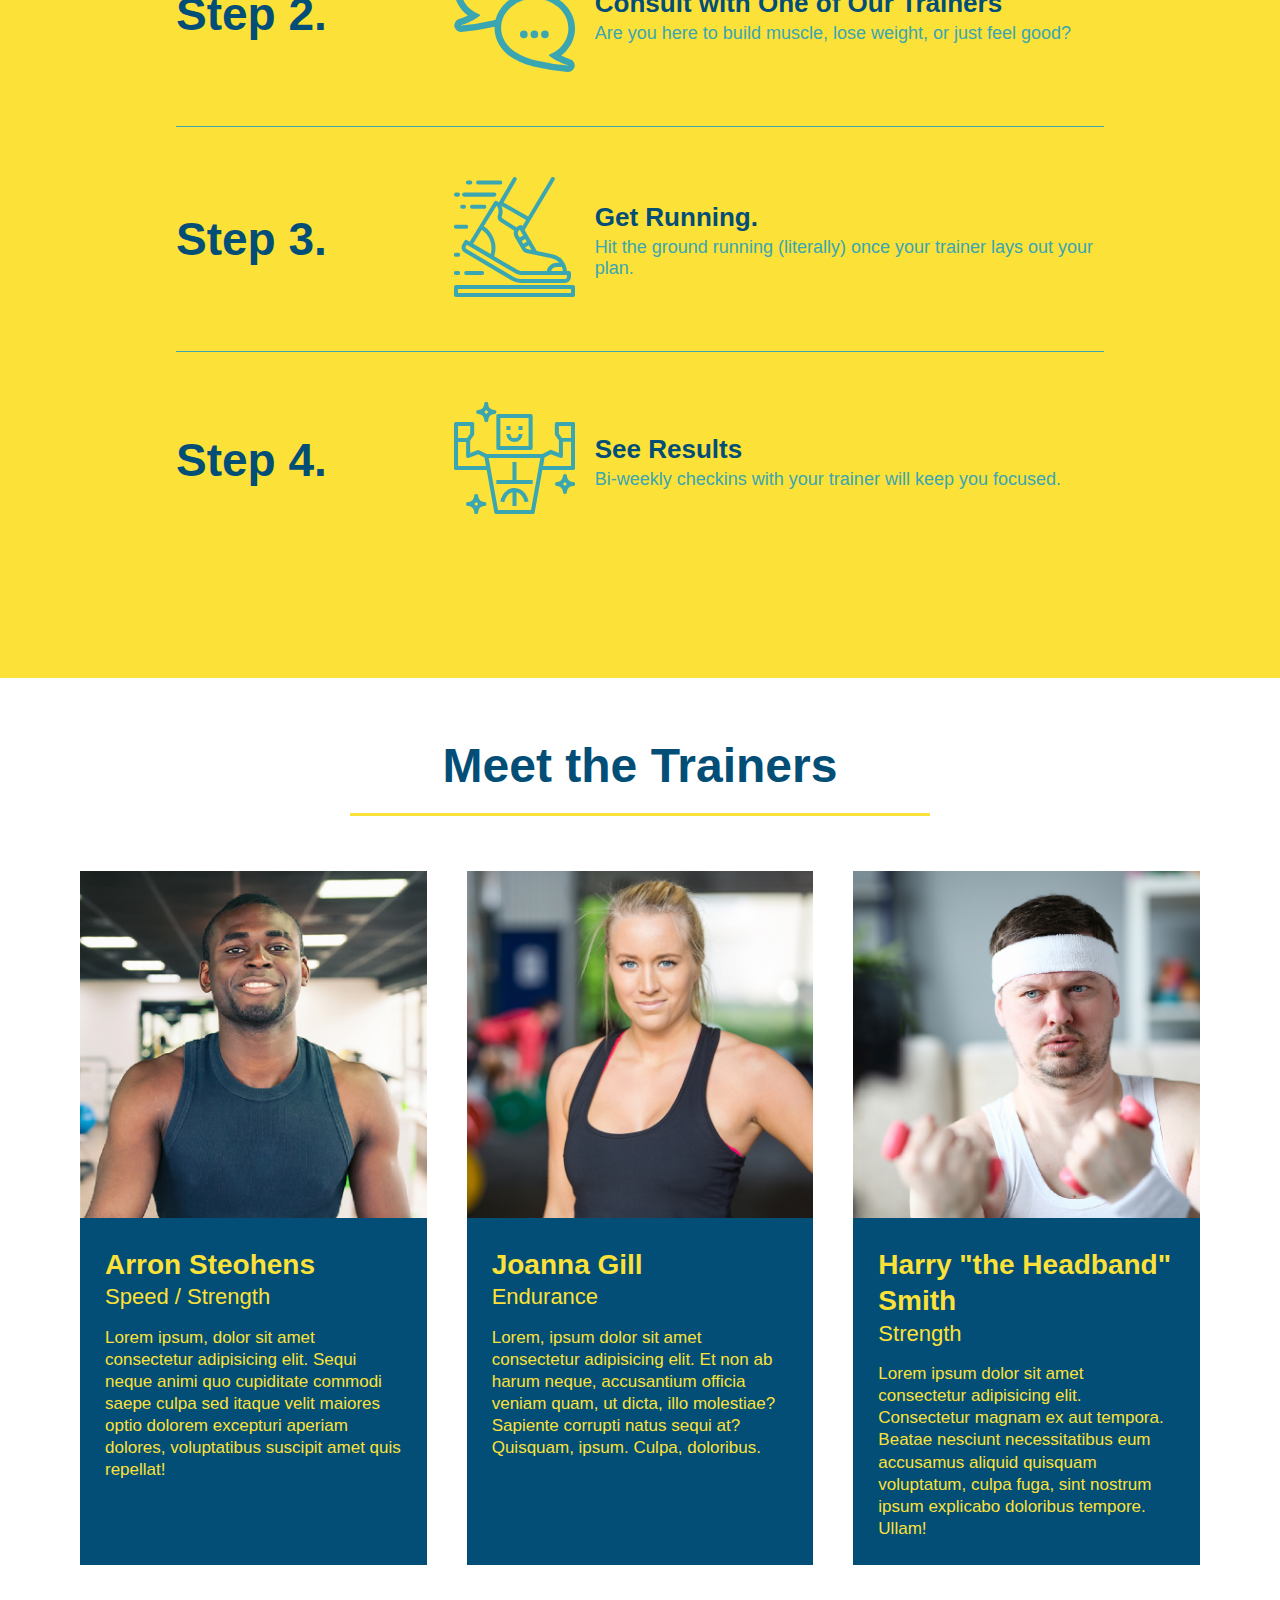
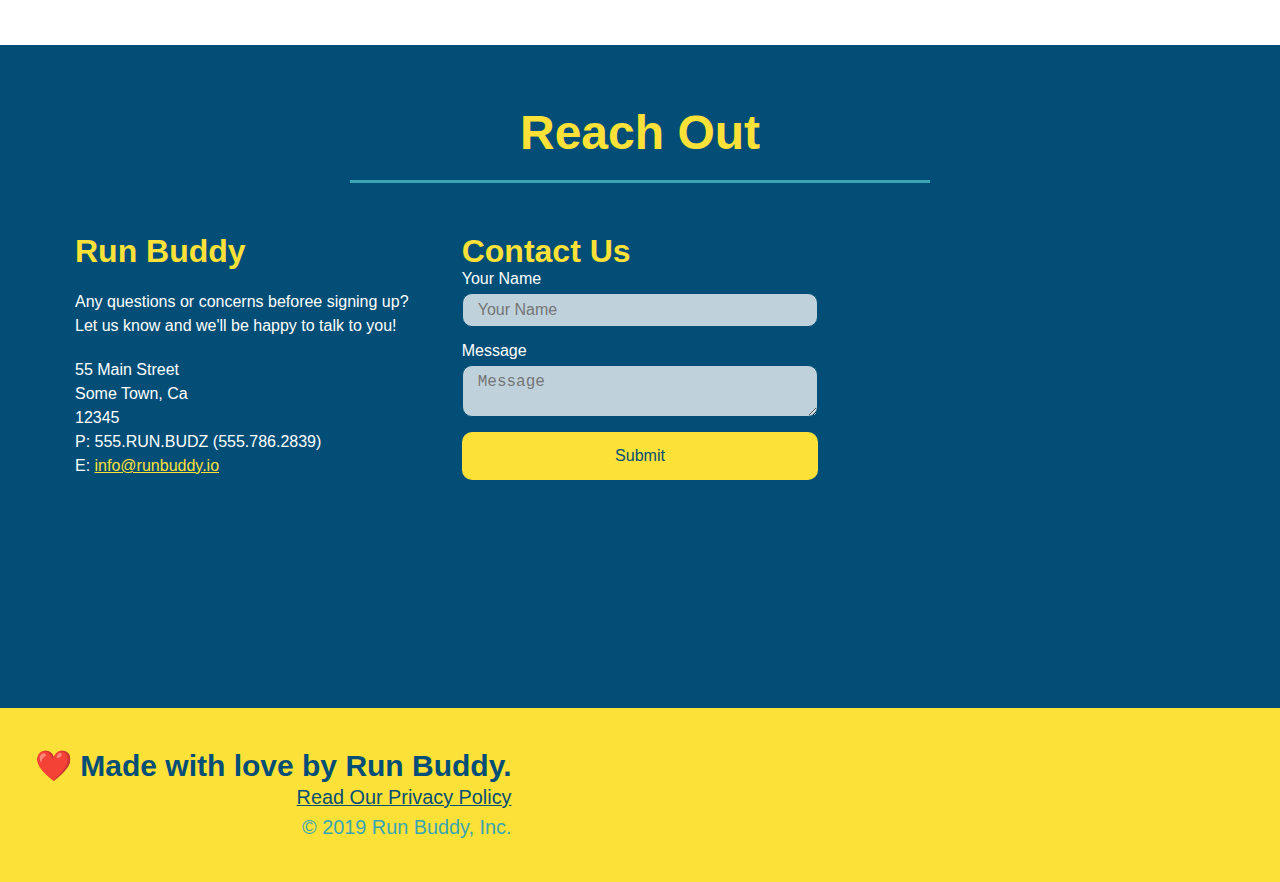
==== commit 2b323710: "final css touches" ====
--- a/index.html
+++ b/index.html
@@ -55,16 +55,20 @@
                     <input type="tel" placeholder="phone number" name="phone" id="phone" class="form-input" />
                     <p>
                         Have you worked out with a trainer before?
-                        <input type="radio" name="trainer-confirm" id="trainer-yes" />
-                        <label for="trainer-yes">Yes</label>
-                        <input type="radio" name="trainer-confirm" id="trainer-no" />
-                        <label for="trainer-no">No</label>
+                        <span class="radio-wrapper">
+                            <input type="radio" name="trainer-confirm" id="trainer-yes" />
+                            <label for="trainer-yes">Yes</label>
+                        </span>
+                        <span class="radio-wrapper">
+                            <input type="radio" name="trainer-confirm" id="trainer-no" />
+                            <label for="trainer-no">No</label>
+                        </span>
                     </p>
                     <p>
-                        <label for="checkbox" >
-                            I acknowledge that I am at least 18 years of age.
-                        </label>
-                        <input type="checkbox" name="age-confirm" id="checkbox" />
+                        <span class="checkbox-wrapper">
+                            <input type="checkbox" name="age-confirm" id="checkbox" />
+                            <label for="checkbox"> I acknowledge that I am at least 18 years of age.</label>
+                        </span>
                     </p>
                     <button type="submit">
                         Get Running!
--- a/assests/css/style.css
+++ b/assests/css/style.css
@@ -14,6 +14,14 @@
 }
 /* apply styles to header */
 header {
+    z-index: 9999;
+    background-attachment: fixed;
+    background-image: url("../images/hero-bg.jpg");
+    background-size: cover;
+    background-position: 80%;
+    position: -webkit-sticky;
+    position: sticky;
+    top: 0;
     justify-content: space-between;
     flex-wrap: wrap;
     padding: 20px 35px;
@@ -22,6 +30,7 @@
 
 }
 header h1 {
+    text-shadow: 0 0 10px rgba(0, 0, 0, 0.5);
     font-weight: bold;
     font-size: 36px;
     color: #fce138;
@@ -43,9 +52,16 @@
     
 }
 header nav ul li a {
+    text-shadow: 0 0 10px rgba(0, 0, 0, 0.5);
     padding: 10px 15px;
     font-weight: lighter;
     font-size: 1.55vw;
+}
+header nav ul li a:hover {
+    background: #fce138;
+    color: #024e76;
+    border-radius: 15px;
+    text-shadow: none;
 }
 footer {
     display: flex;
@@ -76,18 +92,21 @@
 }
 /* Hero Style start */
 .hero {
+    background-attachment: fixed;
     align-items: flex-start;
     display: flex;
     justify-content: center;
     flex-wrap: wrap;
     background-image: url("../images/hero-bg.jpg");
     background-size: cover;
-    background-position: center;
+    background-position: 80%;
 }
 .hero-form {
+    box-shadow: 0 0 10px rgba(0, 0, 0, 0.5);
     color: #024e76;
     padding: 20px;
-    background-color: #fce138;
+    background-color: rgba(252, 225, 56, 0.8);
+    border-radius: 15px;
     border: solid 3px #024e76;
     width: 40%;
     margin: 3.5%;
@@ -108,12 +127,15 @@
     line-height: 1.2;
 }
 .hero-cta h2 {
+    text-shadow: 0 0 10px rgba(0, 0, 0, 0.5);
     font-style: italic;
     font-size: 55px;
     color: #fce138;
 }
 
 .form-input {
+    background-color: rgba(255, 255, 255, 0.75);
+    border-radius: 10px;
     border: 1px solid #024e76;
     display: block;
     padding: 7px 15px;
@@ -122,15 +144,74 @@
     width: 100%;
     margin-bottom: 15px;
 }
+.form-input:focus {
+    background-color: rgba(255, 255, 255, 1);
+    outline: none;
+}
 .hero-form label {
     margin: 0 5px;
 }
 .hero-form button {
+    border-radius: 10px;
     color: #fce138;
     background-color: #024e76;
     border: none;
     padding: 10px 20px;
     font-size: 16px;
+}
+.hero-form button:hover {
+    background-color: #39a6b2;
+}
+.checkbox-wrapper input, .radio-wrapper input {
+    opacity: 0;
+}
+.checkbox-wrapper label, .radio-wrapper label {
+    position: relative;
+    left: 10px;
+    margin: 10px;
+    line-height: 1.6;
+}
+.checkbox-wrapper label::before, .radio-wrapper label::before {
+    content: "";
+    height: 20px;
+    width: 20px;
+    background: rgba(255, 255, 255, 0.75);
+    border: 1px solid #024e76;
+    position: absolute;
+    top: -4px;
+    left: -30px;
+}
+.radio-wrapper label::before {
+    border-radius: 50%;
+}
+.radio-wrapper label::after {
+    content: "";
+    width: 20px;
+    height: 20px;
+    border-radius: 50%;
+    background-image: radial-gradient(circle, #39a6b2, #024e76);
+    position: absolute;
+    left: -29px;
+    top: -3px;
+}
+.checkbox-wrapper label::after {
+    content: "";
+    height: 6px;
+    width: 14px;
+    border-left: 2px solid #024e76;
+    border-bottom: 2px solid #024e76;
+    position: absolute;
+    left: -26px;
+    top: 1px;
+    transform: rotate(-58deg);
+}
+.checkbox-wrapper input + label::after,
+.radio-wrapper input + label::after {
+    content: none;
+}
+.checkbox-wrapper input:checked + label::after,
+.radio-wrapper input:checked + label::after {
+    content: "";
 }
 /* Hero Style Start */
 
@@ -170,11 +251,13 @@
     margin: 50px auto;
     padding-bottom: 50px;
     width: 80%;
-    border-bottom: 1px solid #39a6b2;
     display: flex;
     flex-wrap: wrap;
     align-items: center;
     justify-content: space-between;
+}
+.step:not(:last-child) {
+    border-bottom: 1px solid #39a6b2;
 }
 .flex-row {
     display: flex;
@@ -286,6 +369,8 @@
     color: #fce138;
 }
 .contact-form input, .contact-form textarea {
+    background-color: rgba(255, 255, 255, 0.75);
+    border-radius: 10px;
     border: 1px solid #024e76;
     display: block;
     padding: 7px 15px;
@@ -295,7 +380,11 @@
     margin-bottom: 15px;
     margin-top: 5px;
 }
-.contact-info button {
+.contact-form input:focus, .contact-form textarea:focus {
+    background-color: rgba(255,255,255, 1);
+}
+.contact-form button {
+    border-radius: 10px;
     width: 100%;
     border: none;
     background: #fce138;
@@ -304,11 +393,16 @@
     padding: 15px 0;
     font-size: 16px;
 }
+.contact-form button:hover {
+    color: #fce138;
+    background: #39a6b2;
+}
 /* REACH OUT STYLES END */
 
 /* MEDIA QUERY FOR SMALLER DESKTOP SCREENS AND SMALLER */
 @media screen and (max-width: 980px) {
     header {
+        position: relative;
         padding-bottom: 0;
         justify-content: center;
     }
